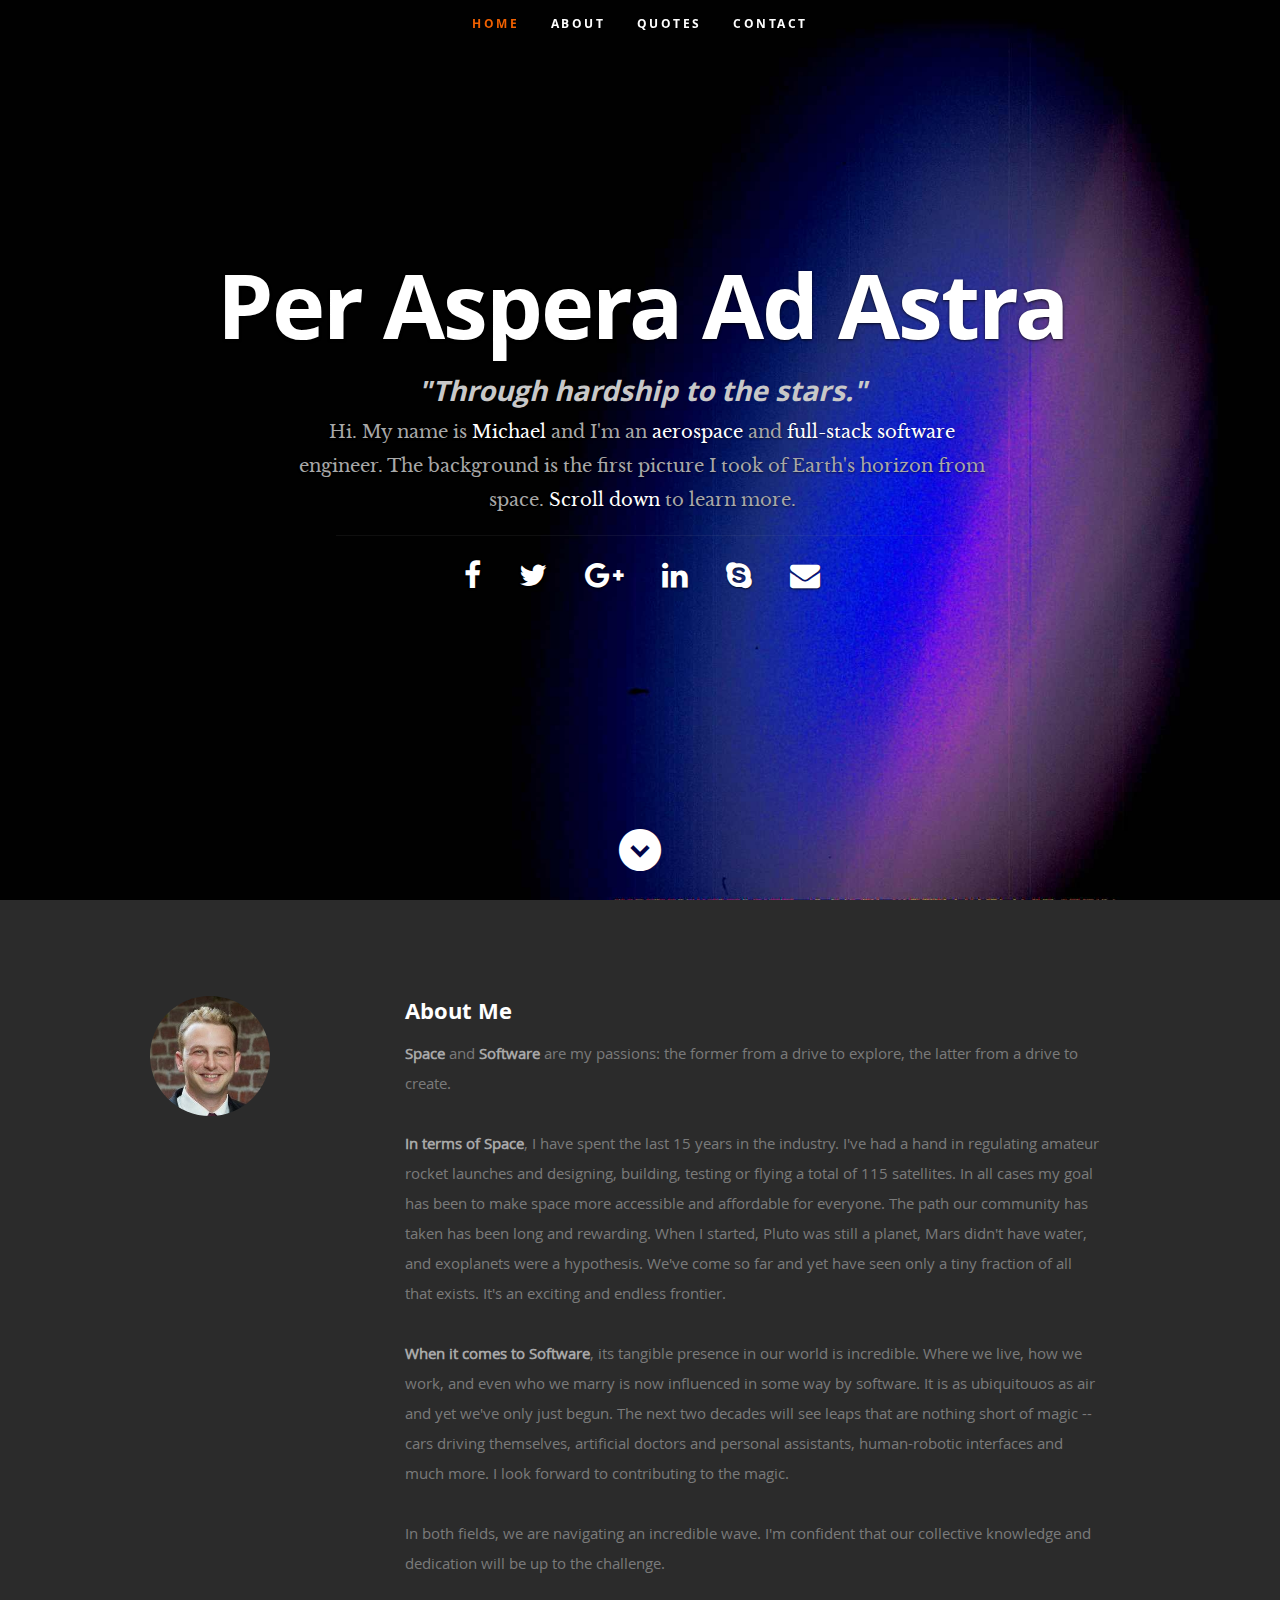
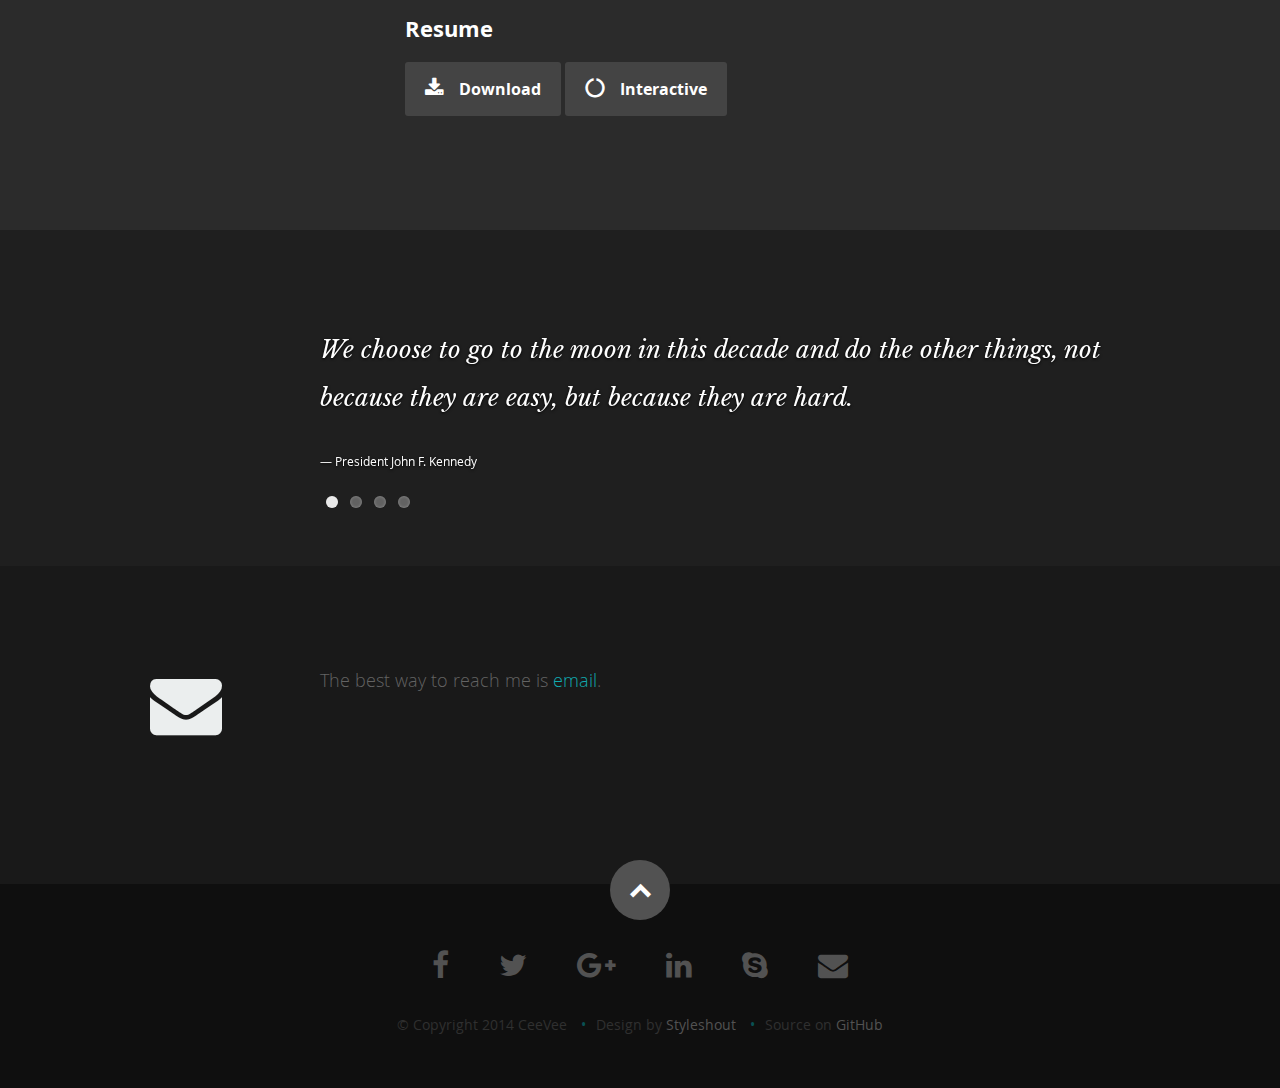
==== static_website/index.html @ 751c8fea "typo" ====
<!DOCTYPE html>
<!--[if lt IE 8 ]><html class="no-js ie ie7" lang="en"> <![endif]-->
<!--[if IE 8 ]><html class="no-js ie ie8" lang="en"> <![endif]-->
<!--[if (gte IE 8)|!(IE)]><!--><html class="no-js" lang="en"> <!--<![endif]-->
<head>

   <!--- Basic Page Needs
   ================================================== -->
   <meta charset="utf-8">
	<title>Michael Ricks-Aherne</title>
	<meta name="description" content="Personal Page">
	<meta name="author" content="Michael Ricks-Aherne">

   <!-- Mobile Specific Metas
   ================================================== -->
	<meta name="viewport" content="width=device-width, initial-scale=1, maximum-scale=1">

	<!-- CSS
    ================================================== -->
   <link rel="stylesheet" href="css/default.css">
	<link rel="stylesheet" href="css/layout.css">
   <link rel="stylesheet" href="css/bars.css">
   <link rel="stylesheet" href="css/media-queries.css">
   <link rel="stylesheet" href="css/magnific-popup.css">
   <link rel="stylesheet" href="//maxcdn.bootstrapcdn.com/font-awesome/4.3.0/css/font-awesome.min.css">

   <!-- Script
   ================================================== -->
	<script src="js/modernizr.js"></script>

   <!-- Favicons
	================================================== -->
	<link rel="shortcut icon" href="favicon.png" >

</head>

<body>

   <!-- Header
   ================================================== -->
   <header id="home">

      <nav id="nav-wrap">

         <a class="mobile-btn" href="#nav-wrap" title="Show navigation">Show navigation</a>
	      <a class="mobile-btn" href="#" title="Hide navigation">Hide navigation</a>

         <ul id="nav" class="nav">
            <li class="current"><a class="smoothscroll" href="#home">Home</a></li>
            <li><a class="smoothscroll" href="#about">about</a></li>
            <li><a class="smoothscroll" href="#quotes">quotes</a></li>
            <li><a class="smoothscroll" href="#contact">contact</a></li>
         </ul> <!-- end #nav -->

      </nav> <!-- end #nav-wrap -->

      <div class="row banner">
         <div class="banner-text">
            <h1 id="titlebanner" class="responsive-headline">Per Aspera Ad Astra</h1>
            <h2>"Through hardship to the stars."</h2><h3>Hi. My name is <span>Michael</span> and I'm an <span>aerospace</span> and <span>full-stack software</span> engineer. The background is the first picture I took of Earth's horizon from space. <a class="smoothscroll" href="#about">Scroll down</a> to learn more.</h3>
            <hr />
            <ul class="social">
               <li><a href="https://www.facebook.com/MichaelAherne"><i class="fa fa-facebook"></i></a></li>
               <li><a href="https://twitter.com/MikeTwo345"><i class="fa fa-twitter"></i></a></li>
               <li><a href="https://plus.google.com/+MichaelRicksAherne"><i class="fa fa-google-plus"></i></a></li>
               <li><a href="https://www.linkedin.com/in/miketwo"><i class="fa fa-linkedin"></i></a></li>
               <li><a href="skype:miketwo345?call"><i class="fa fa-skype"></i></a></li>
               <li><a href="mailto:miketwo@gmail.com"><i class="fa fa-envelope"></i></a></li>
            </ul>
         </div>
      </div>

      <p class="scrolldown">
         <a class="smoothscroll" href="#about"><i class="icon-down-circle"></i></a>
      </p>

   </header> <!-- Header End -->


   <!-- About Section
   ================================================== -->
   <section id="about">

      <div class="row">

         <div class="three columns">

            <img class="profile-pic"  src="images/profilepic.jpg" alt="" />

         </div>

         <div class="nine columns main-col">

            <h2>About Me</h2>

            <p><span>Space</span> and <span>Software</span> are my passions: the former from a drive to explore, the latter from a drive to create. </p>
            <p><span>In terms of Space</span>, I have spent the last 15 years in the industry. I've had a hand in regulating amateur rocket launches and designing, building, testing or flying a total of 115 satellites. In all cases my goal has been to make space more accessible and affordable for everyone. The path our community has taken has been long and rewarding. When I started, Pluto was still a planet, Mars didn't have water, and exoplanets were a hypothesis. We've come so far and yet have seen only a tiny fraction of all that exists. It's an exciting and endless frontier.
            </p>
            <p><span>When it comes to Software</span>, its tangible presence in our world is incredible. Where we live, how we work, and even who we marry is now influenced in some way by software. It is as ubiquitouos as air and yet we've only just begun. The next two decades will see leaps that are nothing short of magic -- cars driving themselves, artificial doctors and personal assistants, human-robotic interfaces and much more. I look forward to contributing to the magic. 
            </p>
            <p>In both fields, we are navigating an incredible wave. I'm confident that our collective knowledge and dedication will be up to the challenge.</p>

            <div class="row">
               <div class="columns download">
               <h2>Resume</h2>
                  <p>
                     <a href="downloads/resume.pdf" class="button"><i class="fa fa-download"></i>Download</a>
                     <a href="/resume" target="_blank" class="button"><i class="fa fa-circle-o-notch fa-spin"></i>Interactive</a>
                  </p>
               </div>
            </div> <!-- end row -->

         </div> <!-- end .main-col -->

      </div>

   </section> <!-- About Section End-->


   <!-- Quotes Section
   ================================================== -->
   <section id="quotes">

      <div class="text-container">

         <div class="row">

            <div class="two columns header-col">

            </div>

            <div class="ten columns flex-container">

               <div class="flexslider">

                  <ul class="slides">

                     <li>
                        <blockquote>
                           <p>We choose to go to the moon in this decade and do the other things,
                           not because they are easy, but because they are hard.
                           </p>
                           <cite>President John F. Kennedy</cite>
                        </blockquote>
                     </li> <!-- slide ends -->

                     <li>
                        <blockquote>
                           <p>We are part of this universe; we are in this universe, but perhaps more important than both of those facts, is that the universe is in us.
                           </p>
                           <cite>Dr. Neil deGrasse Tyson</cite>
                        </blockquote>
                     </li> <!-- slide ends -->

                     <li>
                        <blockquote>
                           <p>Shoot for the Moon. Even if you miss, you'll land among the stars.
                           </p>
                           <cite>Les Brown</cite>
                        </blockquote>
                     </li> <!-- slide ends -->

                     <li>
                        <blockquote>
                           <p>The surface of the Earth is the shore of the cosmic ocean. Recently, we've waded a little way out and the water seems inviting.
                           </p>
                           <cite>Carl Sagan</cite>
                        </blockquote>
                     </li> <!-- slide ends -->


                  </ul>

               </div> <!-- div.flexslider ends -->

            </div> <!-- div.flex-container ends -->

         </div> <!-- row ends -->

       </div>  <!-- text-container ends -->

   </section> <!-- Quotes Section End-->


   <!-- Contact Section
   ================================================== -->
   <section id="contact">

         <div class="row section-head">

            <a href="mailto:miketwo@gmail.com"><div class="two columns header-col">
               <h1><span>Get In Touch.</span></h1>
            </div></a>

            <div class="ten columns">
                  <p class="lead">The best way to reach me is <a href="mailto:miketwo@gmail.com">email</a>.
                  </p>
            </div>

         </div>

   </section> <!-- Contact Section End-->


   <!-- footer
   ================================================== -->
   <footer>

      <div class="row">

         <div class="twelve columns">

            <ul class="social-links">
               <li><a href="https://www.facebook.com/MichaelAherne"><i class="fa fa-facebook"></i></a></li>
               <li><a href="https://twitter.com/MikeTwo345"><i class="fa fa-twitter"></i></a></li>
               <li><a href="https://plus.google.com/+MichaelRicksAherne"><i class="fa fa-google-plus"></i></a></li>
               <li><a href="https://www.linkedin.com/in/miketwo"><i class="fa fa-linkedin"></i></a></li>
               <li><a href="skype:miketwo345?call"><i class="fa fa-skype"></i></a></li>
               <li><a href="mailto:miketwo@gmail.com"><i class="fa fa-envelope"></i></a></li>
            </ul>

            <ul class="copyright">
               <li>&copy; Copyright 2014 CeeVee</li>
               <li>Design by <a title="Styleshout" href="http://www.styleshout.com/">Styleshout</a></li>
               <li>Source on <a title="GitHub" href="https://github.com/miketwo/website">GitHub</a></li>
            </ul>

         </div>

         <div id="go-top"><a class="smoothscroll" title="Back to Top" href="#home"><i class="icon-up-open"></i></a></div>

      </div>

   </footer> <!-- Footer End-->

   <!-- Java Script
   ================================================== -->
   <script src="https://ajax.googleapis.com/ajax/libs/jquery/1.10.2/jquery.min.js"></script>
   <script>window.jQuery || document.write('<script src="js/jquery-1.10.2.min.js"><\/script>')</script>
   <script type="text/javascript" src="js/jquery-migrate-1.2.1.min.js"></script>

   <script src="js/jquery.flexslider.js"></script>
   <script src="js/waypoints.js"></script>
   <script src="js/jquery.fittext.js"></script>
   <script src="js/magnific-popup.js"></script>
   <script src="js/init.js"></script>

</body>

</html>
---- static_website/css/default.css ----
/*
=====================================================================
*   Ceevee v1.0 Default Stylesheet
*   url: styleshout.com
*   03-17-2014
=====================================================================

TOC:
a. Webfonts and Icon fonts
b. Reset
c. Default Styles
   1. Basic
   2. Typography
   3. Links
   4. Images
   5. Buttons
   6. Forms
d. Grid
e. Others
   1. Clearing
   2. Misc

=====================================================================  */

/* ------------------------------------------------------------------ */
/* a. Webfonts and Icon fonts
 ------------------------------------------------------------------ */

@import url("fonts.css");
@import url("fontello/css/fontello.css");
@import url("font-awesome/css/font-awesome.min.css");

/* ------------------------------------------------------------------
/* b. Reset
      Adapted from:
      Normalize.css - https://github.com/necolas/normalize.css/
      HTML5 Doctor Reset - html5doctor.com/html-5-reset-stylesheet/
/* ------------------------------------------------------------------ */

html, body, div, span, object, iframe,
h1, h2, h3, h4, h5, h6, p, blockquote, pre,
abbr, address, cite, code,
del, dfn, em, img, ins, kbd, q, samp,
small, strong, sub, sup, var,
b, i,
dl, dt, dd, ol, ul, li,
fieldset, form, label, legend,
table, caption, tbody, tfoot, thead, tr, th, td,
article, aside, canvas, details, figcaption, figure,
footer, header, hgroup, menu, nav, section, summary,
time, mark, audio, video {
   margin: 0;
   padding: 0;
   border: 0;
   outline: 0;
   font-size: 100%;
   vertical-align: baseline;
   background: transparent;
}

article,aside,details,figcaption,figure,
footer,header,hgroup,menu,nav,section {
   display: block;
}

audio,
canvas,
video {
   display: inline-block;
}

audio:not([controls]) {
   display: none;
   height: 0;
}

[hidden] { display: none; }

code, kbd, pre, samp {
   font-family: monospace, serif;
   font-size: 1em;
}

pre {
   white-space: pre;
   white-space: pre-wrap;
   word-wrap: break-word;
}

blockquote, q { quotes: &#8220 &#8220; }

blockquote:before, blockquote:after,
q:before, q:after {
   content: '';
   content: none;
}

ins {
   background-color: #ff9;
   color: #000;
   text-decoration: none;
}

mark {
   background-color: #A7F4F6;
   color: #555;
}

del { text-decoration: line-through; }

abbr[title], dfn[title] {
   border-bottom: 1px dotted;
   cursor: help;
}

table {
   border-collapse: collapse;
   border-spacing: 0;
}


/* ------------------------------------------------------------------ */
/* c. Default and Basic Styles
      Adapted from:
      Skeleton CSS Framework - http://www.getskeleton.com/
      Typeplate Typographic Starter Kit - http://typeplate.com/
/* ------------------------------------------------------------------ */

/*  1. Basic  ------------------------------------------------------- */

*,
*:before,
*:after {
   -moz-box-sizing: border-box;
   -webkit-box-sizing: border-box;
   box-sizing: border-box;
}

html {
   font-size: 62.5%;
   -webkit-font-smoothing: antialiased;
}

body {
   background: #fff;
   font-family: 'opensans-regular', sans-serif;
   font-weight: normal;
   font-size: 15px;
   line-height: 30px;
	color: #838C95;

   -webkit-font-smoothing: antialiased; /* Fix for webkit rendering */
	-webkit-text-size-adjust: 100%;
}

/*  2. Typography
       Vertical rhythm with leading derived from 6
--------------------------------------------------------------------- */

h1, h2, h3, h4, h5, h6 {
   color: #313131;
	font-family: 'opensans-bold', sans-serif;
   font-weight: normal;
}
h1 a, h2 a, h3 a, h4 a, h5 a, h6 a { font-weight: inherit; }
h1 { font-size: 38px; line-height: 42px; margin-bottom: 12px; letter-spacing: -1px; }
h2 { font-size: 28px; line-height: 36px; margin-bottom: 6px; }
h3 { font-size: 22px; line-height: 30px; margin-bottom: 12px; }
h4 { font-size: 20px; line-height: 30px; margin-bottom: 6px; }
h5 { font-size: 18px; line-height: 30px; }
h6 { font-size: 14px; line-height: 30px; }
.subheader { }

p { margin: 0 0 30px 0; }
p img { margin: 0; }
p.lead {
   font: 19px/36px 'opensans-light', sans-serif;
   margin-bottom: 18px;
}

/* for 'em' and 'strong' tags, font-size and line-height should be same with
the body tag due to rendering problems in some browsers */
em { font: 15px/30px 'opensans-italic', sans-serif; }
strong, b { font: 15px/30px 'opensans-bold', sans-serif; }
small { font-size: 11px; line-height: inherit; }

/*	Blockquotes */
blockquote {
   margin: 30px 0px;
   padding-left: 40px;
   position: relative;
}
blockquote:before {
   content: "\201C";
   opacity: 0.45;
   font-size: 80px;
   line-height: 0px;
   margin: 0;
   font-family: arial, sans-serif;

   position: absolute;
   top:  30px;
	left: 0;
}
blockquote p {
   font-family: 'librebaskerville-italic', serif;
   padding: 0;
   font-size: 18px;
   line-height: 36px;
}
blockquote cite {
   display: block;
   font-size: 12px;
   font-style: normal;
   line-height: 18px;
}
blockquote cite:before { content: "\2014 \0020"; }
blockquote cite a,
blockquote cite a:visited { color: #8B9798; border: none }

/* ---------------------------------------------------------------------
/*  Pull Quotes Markup
/*
    <aside class="pull-quote">
		<blockquote>
			<p></p>
		</blockquote>
	 </aside>
/*
/* --------------------------------------------------------------------- */
.pull-quote {
   position: relative;
	padding: 18px 30px 18px 0px;
}
.pull-quote:before,
.pull-quote:after {
	height: 1em;
	opacity: 0.45;
	position: absolute;
	font-size: 80px;
   font-family: Arial, Sans-Serif;
}
.pull-quote:before {
	content: "\201C";
	top:  33px;
	left: 0;
}
.pull-quote:after {
	content: '\201D';
	bottom: -33px;
	right: 0;
}
.pull-quote blockquote {
   margin: 0;
}
.pull-quote blockquote:before {
   content: none;
}

/* Abbreviations */
abbr {
   font-family: 'opensans-bold', sans-serif;
	font-variant: small-caps;
	text-transform: lowercase;
   letter-spacing: .5px;
	color: gray;
}
abbr:hover { cursor: help; }

/* drop cap */
.drop-cap:first-letter {
	float: left;
	margin: 0;
	padding: 14px 6px 0 0;
	font-size: 84px;
	font-family: /* Copperplate */ 'opensans-bold', sans-serif;
   line-height: 60px;
	text-indent: 0;
	background: transparent;
	color: inherit;
}

hr { border: solid #E3E3E3; border-width: 1px 0 0; clear: both; margin: 11px 0 30px; height: 0; }


/*  3. Links  ------------------------------------------------------- */

a, a:visited {
   text-decoration: none;
   outline: 0;
   color: #11ABB0;

   -webkit-transition: color .3s ease-in-out;
   -moz-transition: color .3s ease-in-out;
   -o-transition: color .3s ease-in-out;
   transition: color .3s ease-in-out;
}
a:hover, a:focus { color: #313131; }
p a, p a:visited { line-height: inherit; }


/*  4. List  --------------------------------------------------------- */

ul, ol { margin-bottom: 24px; margin-top: 12px; }
ul { list-style: none outside; }
ol { list-style: decimal; }
ol, ul.square, ul.circle, ul.disc { margin-left: 30px; }
ul.square { list-style: square outside; }
ul.circle { list-style: circle outside; }
ul.disc { list-style: disc outside; }
ul ul, ul ol,
ol ol, ol ul { margin: 6px 0 6px 30px; }
ul ul li, ul ol li,
ol ol li, ol ul li { margin-bottom: 6px; }
li { line-height: 18px; margin-bottom: 12px; }
ul.large li { }
li p { }

/* ---------------------------------------------------------------------
/*  Stats Tab Markup

    <ul class="stats-tabs">
		<li><a href="#">[value]<b>[name]</b></a></li>
	 </ul>

    Extend this object into your markup.
/*
/* --------------------------------------------------------------------- */
.stats-tabs {
   padding: 0;
   margin: 24px 0;
}
.stats-tabs li {
	display: inline-block;
	margin: 0 10px 18px 0;
	padding: 0 10px 0 0;
	border-right: 1px solid #ccc;
}
.stats-tabs li:last-child {
	margin: 0;
	padding: 0;
	border: none;
}
.stats-tabs li a {
	display: inline-block;
	font-size: 22px;
	font-family: 'opensans-bold', sans-serif;
   border: none;
   color: #313131;
}
.stats-tabs li a:hover {
   color:#11ABB0;
}
.stats-tabs li a b {
	display: block;
	margin: 6px 0 0 0;
	font-size: 13px;
	font-family: 'opensans-regular', sans-serif;
   color: #8B9798;
}

/* definition list */
dl { margin: 12px 0; }
dt { margin: 0; color:#11ABB0; }
dd { margin: 0 0 0 20px; }

/* Lining Definition Style Markup */
.lining dt,
.lining dd {
	display: inline;
	margin: 0;
}
.lining dt + dt:before,
.lining dd + dt:before {
	content: "\A";
	white-space: pre;
}
.lining dd + dd:before {
	content: ", ";
}
.lining dd:before {
	content: ": ";
	margin-left: -0.2em;
}

/* Dictionary Definition Style Markup */
.dictionary-style dt {
	display: inline;
	counter-reset: definitions;
}
.dictionary-style dt + dt:before {
	content: ", ";
	margin-left: -0.2em;
}
.dictionary-style dd {
	display: block;
	counter-increment: definitions;
}
.dictionary-style dd:before {
	content: counter(definitions, decimal) ". ";
}

/* Pagination */
.pagination {
   margin: 36px auto;
   text-align: center;
}
.pagination ul li {
   display: inline-block;
   margin: 0;
   padding: 0;
}
.pagination .page-numbers {
   font: 15px/18px 'opensans-bold', sans-serif;
   display: inline-block;
   padding: 6px 10px;
   margin-right: 3px;
   margin-bottom: 6px;
	color: #6E757C;
	background-color: #E6E8EB;

	-webkit-transition: all 200ms ease-in-out;
	-moz-transition: all 200ms ease-in-out;
	-o-transition: all 200ms ease-in-out;
	-ms-transition: all 200ms ease-in-out;
	transition: all 200ms ease-in-out;

   -moz-border-radius: 3px;
   -webkit-border-radius: 3px;
   -khtml-border-radius: 3px;
	border-radius: 3px;
}
.pagination .page-numbers:hover {
   background: #838A91;
   color: #fff;
}
.pagination .current,
.pagination .current:hover {
   background-color: #11ABB0;
   color: #fff;
}
.pagination .inactive,
.pagination .inactive:hover {
   background-color: #E6E8EB;
	color: #A9ADB2;
}
.pagination .prev, .pagination .next {}

/*  5. Images  --------------------------------------------------------- */

img {
   max-width: 100%;
   height: auto;
}
img.pull-right { margin: 12px 0px 0px 18px; }
img.pull-left { margin: 12px 18px 0px 0px; }

/*  6. Buttons  --------------------------------------------------------- */

.button,
.button:visited,
button,
input[type="submit"],
input[type="reset"],
input[type="button"] {
   font: 16px/30px 'opensans-bold', sans-serif;
   background: #11ABB0;
   display: inline-block;
	text-decoration: none;
   letter-spacing: 0;
   color: #fff;
	padding: 12px 20px;
	margin-bottom: 18px;
   border: none;
   cursor: pointer;
   height: auto;

   -webkit-transition: all .2s ease-in-out;
	-moz-transition: all .2s ease-in-out;
	-o-transition: all .2s ease-in-out;
	-ms-transition: all .2s ease-in-out;
	transition: all .2s ease-in-out;

   -moz-border-radius: 3px;
   -webkit-border-radius: 3px;
   -khtml-border-radius: 3px;
   border-radius: 3px;
}

.button:hover,
button:hover,
input[type="submit"]:hover,
input[type="reset"]:hover,
input[type="button"]:hover {
   background: #3d4145;
   color: #fff;
}

.button:active,
button:active,
input[type="submit"]:active,
input[type="reset"]:active,
input[type="button"]:active {
   background: #3d4145;
   color: #fff;
}

.button.full-width,
button.full-width,
input[type="submit"].full-width,
input[type="reset"].full-width,
input[type="button"].full-width {
	width: 100%;
	padding-left: 0 !important;
	padding-right: 0 !important;
	text-align: center;
}

/* Fix for odd Mozilla border & padding issues */
button::-moz-focus-inner,
input::-moz-focus-inner {
    border: 0;
    padding: 0;
}


/*  7. Forms  --------------------------------------------------------- */

form { margin-bottom: 24px; }
fieldset { margin-bottom: 24px; }

input[type="text"],
input[type="password"],
input[type="email"],
textarea,
select {
   display: block;
   padding: 18px 15px;
   margin: 0 0 24px 0;
   border: 0;
   outline: none;
   vertical-align: middle;
   min-width: 225px;
	max-width: 100%;
   font-size: 15px;
   line-height: 24px;
	color: #647373;
	background: #D3D9D9;

}

/* select { padding: 0;
   width: 220px;
   } */

input[type="text"]:focus,
input[type="password"]:focus,
input[type="email"]:focus,
textarea:focus {
   color: #B3B7BC;
	background-color: #3d4145;
}

textarea { min-height: 220px; }

label,
legend {
   font: 16px/24px 'opensans-bold', sans-serif;
	margin: 12px 0;
   color: #3d4145;
   display: block;
}
label span,
legend span {
	color: #8B9798;
   font: 14px/24px 'opensans-regular', sans-serif;
}

input[type="checkbox"],
input[type="radio"] {
    font-size: 15px;
    color: #737373;
}

input[type="checkbox"] { display: inline; }

/* ------------------------------------------------------------------ */
/* d. Grid
---------------------------------------------------------------------
   gutter = 40px.
/* ------------------------------------------------------------------ */

/* default
--------------------------------------------------------------- */
.row {
   width: 96%;
   max-width: 1020px;
   margin: 0 auto;
}
/* fixed width for IE8 */
.ie .row { width: 1000px ; }

.narrow .row { max-width: 980px; }

.row .row { width: auto; max-width: none; margin: 0 -20px; }

/* row clearing */
.row:before,
.row:after {
    content: " ";
    display: table;
}
.row:after {
    clear: both;
}

.column, .columns {
   position: relative;
   padding: 0 20px;
   min-height: 1px;
   float: left;
}
.column.centered, .columns.centered  {
    float: none;
    margin: 0 auto;
}

/* removed gutters */
.row.collapsed > .column,
.row.collapsed > .columns,
.column.collapsed, .columns.collapsed  { padding: 0; }

[class*="column"] + [class*="column"]:last-child { float: right; }
[class*="column"] + [class*="column"].end { float: right; }

/* column widths */
.row .one         { width: 8.33333%; }
.row .two         { width: 16.66667%; }
.row .three       { width: 25%; }
.row .four        { width: 33.33333%; }
.row .five        { width: 41.66667%; }
.row .six         { width: 50%; }
.row .seven       { width: 58.33333%; }
.row .eight       { width: 66.66667%; }
.row .nine        { width: 75%; }
.row .ten         { width: 83.33333%; }
.row .eleven      { width: 91.66667%; }
.row .twelve      { width: 100%; }

/* Offsets */
.row .offset-1    { margin-left: 8.33333%; }
.row .offset-2    { margin-left: 16.66667%; }
.row .offset-3    { margin-left: 25%; }
.row .offset-4    { margin-left: 33.33333%; }
.row .offset-5    { margin-left: 41.66667%; }
.row .offset-6    { margin-left: 50%; }
.row .offset-7    { margin-left: 58.33333%; }
.row .offset-8    { margin-left: 66.66667%; }
.row .offset-9    { margin-left: 75%; }
.row .offset-10   { margin-left: 83.33333%; }
.row .offset-11   { margin-left: 91.66667%; }

/* Push/Pull */
.row .push-1      { left: 8.33333%; }
.row .pull-1      { right: 8.33333%; }
.row .push-2      { left: 16.66667%; 	}
.row .pull-2      { right: 16.66667%; }
.row .push-3      { left: 25%; }
.row .pull-3      { right: 25%;	}
.row .push-4      { left: 33.33333%; }
.row .pull-4      { right: 33.33333%; }
.row .push-5      { left: 41.66667%; }
.row .pull-5      { right: 41.66667%; }
.row .push-6      { left: 50%; }
.row .pull-6      { right: 50%; }
.row .push-7      { left: 58.33333%; }
.row .pull-7      { right: 58.33333%; }
.row .push-8      { left: 66.66667%; 	}
.row .pull-8      { right: 66.66667%; }
.row .push-9      { left: 75%; }
.row .pull-9      { right: 75%; }
.row .push-10     { left: 83.33333%; }
.row .pull-10     { right: 83.33333%; }
.row .push-11     { left: 91.66667%; }
.row .pull-11     { right: 91.66667%; }

/* block grids
--------------------------------------------------------------------- */
.bgrid-sixths [class*="column"]   { width: 16.66667%; }
.bgrid-quarters [class*="column"] { width: 25%; }
.bgrid-thirds [class*="column"]   { width: 33.33333%; }
.bgrid-halves [class*="column"]   { width: 50%; }

[class*="bgrid"] [class*="column"] + [class*="column"]:last-child { float: left; }

/* Left clearing for block grid columns - columns that changes width in
different screen sizes. Allows columns with different heights to align
properly.
--------------------------------------------------------------------- */
.first { clear: left; }   /* first column in default screen */
.s-first { clear: none; } /* first column in smaller screens */

/* smaller screens
--------------------------------------------------------------- */
@media only screen and (max-width: 900px) {

   /* block grids on small screens */
   .s-bgrid-sixths [class*="column"]   { width: 16.66667%; }
   .s-bgrid-quarters [class*="column"] { width: 25%; }
   .s-bgrid-thirds [class*="column"]   { width: 33.33333%; }
   .s-bgrid-halves [class*="column"]   { width: 50%; }

   /* block grids left clearing */
   .first { clear: none; }
   .s-first { clear: left; }

}

/* mobile wide/smaller tablets
--------------------------------------------------------------- */
@media only screen and (max-width: 767px) {

   .row {
	   width: 460px;
	   margin: 0 auto;
      padding: 0;
	}
   .column, .columns {
	   width: auto !important;
	   float: none;
	   margin-left: 0;
	   margin-right: 0;
      padding: 0 30px;
   }
   .row .row { width: auto; max-width: none; margin: 0 -30px; }

   [class*="column"] + [class*="column"]:last-child { float: none; }
   [class*="bgrid"] [class*="column"] + [class*="column"]:last-child { float: none; }

   /* Offsets */
   .row .offset-1    { margin-left: 0%; }
   .row .offset-2    { margin-left: 0%; }
   .row .offset-3    { margin-left: 0%; }
   .row .offset-4    { margin-left: 0%; }
   .row .offset-5    { margin-left: 0%; }
   .row .offset-6    { margin-left: 0%; }
   .row .offset-7    { margin-left: 0%; }
   .row .offset-8    { margin-left: 0%; }
   .row .offset-9    { margin-left: 0%; }
   .row .offset-10   { margin-left: 0%; }
   .row .offset-11   { margin-left: 0%; }
}

/* mobile narrow
--------------------------------------------------------------- */
@media only screen and (max-width: 460px) {

   .row { width: auto; }

}

/* larger screens
--------------------------------------------------------------- */
@media screen and (min-width: 1200px) {

   .wide .row { max-width: 1180px; }

}

/* ------------------------------------------------------------------ */
/* e. Others
/* ------------------------------------------------------------------ */

/*  1. Clearing
    (http://nicolasgallagher.com/micro-clearfix-hack/
--------------------------------------------------------------------- */

.cf:before,
.cf:after {
    content: " ";
    display: table;
}
.cf:after {
    clear: both;
}

/*  2. Misc -------------------------------------------------------- */

.remove-bottom { margin-bottom: 0 !important; }
.half-bottom { margin-bottom: 12px !important; }
.add-bottom { margin-bottom: 24px !important; }
.no-border { border: none; }

.text-center  { text-align: center !important; }
.text-left    { text-align: left !important; }
.text-right   { text-align: right !important; }
.pull-left    { float: left !important; }
.pull-right   { float: right !important; }
.align-center {
	margin-left: auto !important;
	margin-right: auto !important;
	text-align: center !important;
}
---- static_website/css/layout.css ----
/*
=====================================================================
*   Ceevee v1.0 Layout Stylesheet
*   url: styleshout.com
*   03-18-2014
=====================================================================

   TOC:
   a. General Styles
   b. Header Styles
   c. About Section
   d. Resume Section
   g. Quotes Section
   h. Contact Section
   i. Footer

===================================================================== */

/* ------------------------------------------------------------------ */
/* a. General Styles
/* ------------------------------------------------------------------ */

body { background: #0f0f0f; }

/* ------------------------------------------------------------------ */
/* b. Header Styles
/* ------------------------------------------------------------------ */

header {
   position: relative;
   height: 800px;
   min-height: 500px;
   width: 100%;
   background: #161415 url(../images/merlin.jpg) no-repeat top right;
   background-size: cover !important;
	-webkit-background-size: cover !important;
   text-align: center;
   overflow: hidden;
}

/* vertically center banner section */
header:before {
   content: '';
   display: inline-block;
   vertical-align: middle;
   height: 100%;
}
header .banner {
   display: inline-block;
   vertical-align: middle;
   margin: 0 auto;
   width: 85%;
   padding-bottom: 30px;s
   text-align: center;
}

header .banner-text { width: 100%; }
header .banner-text h1 {
   font: 90px/1.1em 'opensans-bold', sans-serif;
   color: #fff;
   letter-spacing: -2px;
   margin: 0 auto 18px auto;
   text-shadow: 0px 1px 3px rgba(0, 0, 0, .8);
}
header .banner-text h3 {
   font: 18px/1.9em 'librebaskerville-regular', serif;
   color: #A8A8A8;
   margin: 0 auto;
   width: 70%;
   text-shadow: 0px 1px 2px rgba(0, 0, 0, .5);
}
header .banner-text h3 span,
header .banner-text h3 a {
   color: #fff;
}
header .banner-text hr {
   width: 60%;
   margin: 18px auto 24px auto;
   border-color: #2F2D2E;
   border-color: rgba(150, 150, 150, .1);
}

/* header social links */
header .social {
   margin: 24px 0;
   padding: 0;
   font-size: 30px;
   text-shadow: 0px 1px 2px rgba(0, 0, 0, .8);
}
header .social li {
   display: inline-block;
   margin: 0 15px;
   padding: 0;
}
header .social li a { color: #fff; }
header .social li a:hover { color: #11ABB0; }

/* scrolldown link */
header .scrolldown a {
   position: absolute;
   bottom: 30px;
   left: 50%;
   margin-left: -29px;
   color: #fff;
   display: block;
   height: 42px;
   width: 42px;
   font-size: 42px;
   line-height: 42px;
   color: #fff;
   border-radius: 100%;

   -webkit-transition: all .3s ease-in-out;
   -moz-transition: all .3s ease-in-out;
   -o-transition: all .3s ease-in-out;
   transition: all .3s ease-in-out;
}
header .scrolldown a:hover { color: #11ABB0; }

header h2 {
  color: #C8C8C8;
  font-style: italic;
}

/* primary navigation
--------------------------------------------------------------------- */
#nav-wrap ul, #nav-wrap li, #nav-wrap a {
	 margin: 0;
	 padding: 0;
	 border: none;
	 outline: none;
}

/* nav-wrap */
#nav-wrap {
   font: 12px 'opensans-bold', sans-serif;
   width: 100%;
   text-transform: uppercase;
   letter-spacing: 2.5px;
   margin: 0 auto;
   z-index: 100;
   position: fixed;
   left: 0;
   top: 0;
}
.opaque { background-color: #333; }

/* hide toggle button */
#nav-wrap > a.mobile-btn { display: none; }

ul#nav {
   min-height: 48px;
   width: auto;

   /* center align the menu */
   text-align: center;
}
ul#nav li {
   position: relative;
   list-style: none;
   height: 48px;
   display: inline-block;
}

/* Links */
ul#nav li a {

/* 8px padding top + 8px padding bottom + 32px line-height = 48px */

   display: inline-block;
   padding: 8px 13px;
   line-height: 32px;
	text-decoration: none;
   text-align: left;
   color: #fff;

	-webkit-transition: color .2s ease-in-out;
	-moz-transition: color .2s ease-in-out;
	-o-transition: color .2s ease-in-out;
	-ms-transition: color .2s ease-in-out;
	transition: color .2s ease-in-out;
}

ul#nav li a:active { background-color: transparent !important; }
ul#nav li.current a { color: #F06000; }


/* ------------------------------------------------------------------ */
/* c. About Section
/* ------------------------------------------------------------------ */

#about {
   background: #2B2B2B;
   padding-top: 96px;
   padding-bottom: 66px;
   overflow: hidden;
}

#about a, #about a:visited  { color: #fff; }
#about a:hover, #about a:focus { color: #11ABB0; }

#about h2 {
   font: 22px/30px 'opensans-bold', sans-serif;
   color: #fff;
   margin-bottom: 12px;
}
#about p {
   line-height: 30px;
   color: #7A7A7A;
}
#about span {
  font-weight: bold;
  color: #A8A8A8;
}

#about .profile-pic {
   position: relative;
   width: 120px;
   height: 120px;
   border-radius: 100%;
}
#about .contact-details { width: 41.66667%; }
#about .download {
   width: 90.0%;
   padding-top: 6px;
}
#about .main-col { padding-right: 5%; }
#about .download .button {
   margin-top: 6px;
   background: #444;
}
#about .download .button:hover {
   background: #fff;
   color: #2B2B2B;
}
#about .download .button i {
   margin-right: 15px;
   font-size: 20px;
}


/* ------------------------------------------------------------------ */
/* d. Resume Section
/* ------------------------------------------------------------------ */

.resume {
   background: #fff;
   padding-top: 90px;
   padding-bottom: 72px;
   overflow: hidden;
}

.resume a, .resume a:visited  { color: #11ABB0; }
.resume a:hover, .resume a:focus { color: #313131; }

.resume h1 {
   font: 18px/24px 'opensans-bold', sans-serif;
   text-transform: uppercase;
   letter-spacing: 1px;
}
.resume h1 span {
   border-bottom: 3px solid #11ABB0;
   padding-bottom: 6px;
}
.resume h3 {
   font: 25px/30px 'opensans-bold', sans-serif;
}

.resume .header-col { padding-top: 9px; }
.resume .main-col { padding-right: 10%; }

#education, #experience, #skills {
   margin-bottom: 0px;
   padding-bottom: 0px;
   /*border-bottom: 1px solid #E8E8E8;*/
}

#skills span {
  font-weight: bold;
}

.resume .info {
   font: 16px/24px 'librebaskerville-italic', serif;
   color: #6E7881;
   margin-bottom: 18px;
   margin-top: 9px;
}
.resume .info span {
   margin-right: 5px;
   margin-left: 5px;
}
.resume .date {
   font: 15px/24px 'opensans-regular', sans-serif;
   margin-top: 6px;
}

/*----------------------------------------------*/
/*	Skill Bars
/*----------------------------------------------*/

.bars {
	width: 95%;
	float: left;
	padding: 0;
	text-align: left;
}
.bars .skills {
  	margin-top: 36px;
   list-style: none;
}
.bars li {
   position: relative;
  	margin-bottom: 40px;
  	background: #ccc;
  	height: 22px;
  	border-radius: 3px;
    width: 95%;
}
.bars li em {
	font: 15px 'opensans-bold', sans-serif;
   color: #313131;
	text-transform: uppercase;
   letter-spacing: 2px;
	font-weight: normal;
   position: relative;
	top: -22px;
}
.bar-expand {
   position: absolute;
   left: 0;
   top: 0;

   margin: 0;
   padding-right: 24px;
  	background: #313131;
   display: inline-block;
  	height: 22px;
   line-height: 22px;
   border-radius: 3px 0 0 3px;
}

/* Animations require 3 entires. One for the class, and 1 each for the
keyframes in mozilla and chrome. The class controls the final width of the
bar, and should match the second keyframe.*/

.python {
  	width: 100%;
  	-moz-animation: python 5s ease;
  	-webkit-animation: python 5s ease;
}
.django {
  	width: 70%;
  	-moz-animation: django 5s ease;
  	-webkit-animation: django 5s ease;
}
.cplusplus {
  	width: 80%;
  	-moz-animation: cplusplus 5s ease;
  	-webkit-animation: cplusplus 5s ease;
}
.backbone {
  	width: 50%;
  	-moz-animation: backbone 5s ease;
  	-webkit-animation: backbone 5s ease;
}
.html5 {
  	width: 80%;
  	-moz-animation: html5 5s ease;
  	-webkit-animation: html5 5s ease;
}
.jquery {
  	width: 60%;
  	-moz-animation: jquery 5s ease;
  	-webkit-animation: jquery 5s ease;
}

@-moz-keyframes python {
  0%   { width: 0px;  }
  100% { width: 100%;  }
}
@-moz-keyframes django {
  0%   { width: 0px;  }
  100% { width: 55%;  }
}
@-moz-keyframes cplusplus {
  0%   { width: 0px;  }
  100% { width: 50%;  }
}
@-moz-keyframes backbone {
  0%   { width: 0px;  }
  100% { width: 90%;  }
}
@-moz-keyframes html5 {
  0%   { width: 0px;  }
  100% { width: 80%;  }
}
@-moz-keyframes jquery {
  0%   { width: 0px;  }
  100% { width: 50%;  }
}

@-webkit-keyframes python {
  0%   { width: 0px;  }
  100% { width: 100%;  }
}
@-webkit-keyframes django {
  0%   { width: 0px;  }
  100% { width: 55%;  }
}
@-webkit-keyframes cplusplus {
  0%   { width: 0px;  }
  100% { width: 50%;  }
}
@-webkit-keyframes backbone {
  0%   { width: 0px;  }
  100% { width: 90%;  }
}
@-webkit-keyframes html5 {
  0%   { width: 0px;  }
  100% { width: 80%;  }
}
@-webkit-keyframes jquery {
  0%   { width: 0px;  }
  100% { width: 50%;  }
}


/* fadein/fadeout effect for modal popup
/* ------------------------------------------------------------------ */

/* content at start */
.mfp-fade.mfp-wrap .mfp-content .popup-modal {
   opacity: 0;
   -webkit-transition: all 200ms ease-in-out;
	-moz-transition: all 200ms ease-in-out;
	-o-transition: all 200ms ease-in-out;
	-ms-transition: all 200ms ease-in-out;
   transition: all 200ms ease-in-out;
}
/* content fadein */
.mfp-fade.mfp-wrap.mfp-ready .mfp-content .popup-modal {
   opacity: 1;
}
/* content fadeout */
.mfp-fade.mfp-wrap.mfp-removing .mfp-content .popup-modal {
   opacity: 0;
}

/* ------------------------------------------------------------------ */
/* f. Call To Action Section
/* ------------------------------------------------------------------ */

#call-to-action {
   background: #212121;
   padding-top: 66px;
   padding-bottom: 48px;
}
#call-to-action h1 {
   font: 18px/24px 'opensans-bold', sans-serif;
   text-transform: uppercase;
   letter-spacing: 3px;
   color: #fff;
}
#call-to-action h1 span { display: none; }
#call-to-action .header-col h1:before {
   font-family: 'FontAwesome';
   content: "\f0ac";
	padding-right: 10px;
	font-size: 72px;
   line-height: 72px;
   text-align: left;
   float: left;
   color: #fff;
}
#call-to-action .action {
   margin-top: 12px;
}
#call-to-action h2 {
   font: 28px/36px 'opensans-bold', sans-serif;
   color: #EBEEEE;
   margin-bottom: 6px;
}
#call-to-action h2 a {
   color: inherit;
}
#call-to-action p {
   color: #636363;
   font-size: 17px;
}
/*#
call-to-action .button {
	color:#fff;
   background: #0D0D0D;
}
*/
#call-to-action .button:hover,
#call-to-action .button:active {
   background: #FFFFFF;
   color: #0D0D0D;
}
#call-to-action p span {
	font-family: 'opensans-semibold', sans-serif;
	color: #D8D8D8;
}

/* ------------------------------------------------------------------
/* g. Quotes
/* ------------------------------------------------------------------ */

#quotes {
   background: #1F1F1F url(../images/starry_background.jpg) no-repeat center center;
   background-size: cover !important;
	-webkit-background-size: cover !important;
   background-attachment: fixed;

   position: relative;
   min-height: 200px;
   width: 100%;
   overflow: hidden;
}
#quotes .text-container {
   padding-top: 96px;
   padding-bottom: 66px;
}
#quotes h1 {
   font: 18px/24px 'opensans-bold', sans-serif;
   text-transform: uppercase;
   letter-spacing: 3px;
   color: #fff;
}
#quotes h1 span { display: none; }
#quotes .header-col { padding-top: 9px; }
#quotes .header-col h1:before {
   font-family: 'FontAwesome';
   content: "\f10d";
	padding-right: 10px;
	font-size: 72px;
   line-height: 72px;
   text-align: left;
   float: left;
   color: #fff;
}

/*	Blockquotes */
#quotes blockquote {
   margin: 0 0px 30px 0px;
   padding-left: 0;
   position: relative;
   text-shadow: 0px 1px 3px rgba(0, 0, 0, 1);
}
#quotes blockquote:before { content: none; }
#quotes blockquote p {
   font-family: 'librebaskerville-italic', serif;
   padding: 0;
   font-size: 24px;
   line-height: 48px;
   color: #fff
}
#quotes blockquote cite {
   display: block;
   font-size: 12px;
   font-style: normal;
   line-height: 18px;
   color: #fff;
}
#quotes blockquote cite:before { content: "\2014 \0020"; }
#quotes blockquote cite a,
#quotes blockquote cite a:visited { color: #8B9798; border: none }

/* Flex Slider
/* ------------------------------------------------------------------ */

/* Reset */
.flexslider a:active,
.flexslider a:focus  { outline: none; }
.slides,
.flex-control-nav,
.flex-direction-nav { margin: 0; padding: 0; list-style: none; }
.slides li { margin: 0; padding: 0;}

/* Necessary Styles */
.flexslider {
   position: relative;
   zoom: 1;
   margin: 0;
   padding: 0;
}
.flexslider .slides { zoom: 1; }
.flexslider .slides > li { position: relative; }

/* Hide the slides before the JS is loaded. Avoids image jumping */
.flexslider .slides > li { display: none; -webkit-backface-visibility: hidden; }
/* Suggested container for slide animation setups. Can replace this with your own */
.flex-container { zoom: 1; position: relative; }

/* Clearfix for .slides */
.slides:before,
.slides:after {
   content: " ";
   display: table;
}
.slides:after {
   clear: both;
}

/* No JavaScript Fallback */
/* If you are not using another script, such as Modernizr, make sure you
 * include js that eliminates this class on page load */
.no-js .slides > li:first-child { display: block; }

/* Slider Styles */
.slides { zoom: 1; }
.slides > li {
   /*margin-right: 5px; */
   overflow: hidden;
}

/* Control Nav */
.flex-control-nav {
    width: 100%;
    position: absolute;
    bottom: -20px;
    text-align: left;
}
.flex-control-nav li {
    margin: 0 6px;
    display: inline-block;
    zoom: 1;
    *display: inline;
}
.flex-control-paging li a {
    width: 12px;
    height: 12px;
    display: block;
    background: #ddd;
    background: rgba(255, 255, 255, .3);
    cursor: pointer;
    text-indent: -9999px;
    -webkit-border-radius: 20px;
    -moz-border-radius: 20px;
    -o-border-radius: 20px;
    border-radius: 20px;
    box-shadow: inset 0 0 3px rgba(255, 255, 255, .3);
}
.flex-control-paging li a:hover {
    background: #CCC;
    background: rgba(255, 255, 255, .7);
}
.flex-control-paging li a.flex-active {
    background: #fff;
    background: rgba(255, 255, 255, .9);
    cursor: default;
}

/* ------------------------------------------------------------------ */
/* h. Contact Section
/* ------------------------------------------------------------------ */

#contact {
   background: #191919;
   padding-top: 96px;
   padding-bottom: 102px;
   color: #636363;
}
#contact .section-head { margin-bottom: 42px; }

#contact a, #contact a:visited  { color: #11ABB0; }
#contact a:hover, #contact a:focus { color: #fff; }

#contact h1 {
   font: 18px/24px 'opensans-bold', sans-serif;
   text-transform: uppercase;
   letter-spacing: 3px;
   color: #EBEEEE;
   margin-bottom: 6px;
}
#contact h1 span { display: none; }
#contact h1:before {
   font-family: 'FontAwesome';
   content: "\f0e0";
	padding-right: 10px;
	font-size: 72px;
   line-height: 72px;
   text-align: left;
   float: left;
   color: #ebeeee;
}

#contact h4 {
   font: 16px/24px 'opensans-bold', sans-serif;
   color: #EBEEEE;
   margin-bottom: 6px;
}
#contact p.lead {
   font: 18px/36px 'opensans-light', sans-serif;
   padding-right: 3%;
}
#contact .header-col { padding-top: 6px; }


/* contact form */
#contact form { margin-bottom: 30px; }
#contact label {
   font: 15px/24px 'opensans-bold', sans-serif;
   margin: 12px 0;
   color: #EBEEEE;
	display: inline-block;
	float: left;
   width: 26%;
}
#contact input,
#contact textarea,
#contact select {
   padding: 18px 20px;
	color: #eee;
	background: #373233;
	margin-bottom: 42px;
	border: 0;
	outline: none;
   font-size: 15px;
   line-height: 24px;
   width: 65%;
}
#contact input:focus,
#contact textarea:focus,
#contact select:focus {
	color: #fff;
	background-color: #11ABB0;
}
#contact button.submit {
	text-transform: uppercase;
	letter-spacing: 3px;
	color:#fff;
   background: #0D0D0D;
	border: none;
   cursor: pointer;
   height: auto;
   display: inline-block;
	border-radius: 3px;
   margin-left: 26%;
}
#contact button.submit:hover {
	color: #0D0D0D;
	background: #fff;
}
#contact span.required {
	color: #11ABB0;
	font-size: 13px;
}
#message-warning, #message-success {
   display: none;
	background: #0F0F0F;
	padding: 24px 24px;
	margin-bottom: 36px;
   width: 65%;
   margin-left: 26%;
}
#message-warning { color: #D72828; }
#message-success { color: #11ABB0; }

#message-warning i,
#message-success i {
   margin-right: 10px;
}
#image-loader {
   display: none;
   position: relative;
   left: 18px;
   top: 17px;
}


/* Twitter Feed */
#twitter {
   margin-top: 12px;
   padding: 0;
}
#twitter li {
   margin: 6px 0px 12px 0;
   line-height: 30px;
}
#twitter li span {
   display: block;
}
#twitter li b a {
   font: 13px/36px 'opensans-regular', Sans-serif;
   color: #474747 !important;
   border: none;
}


/* ------------------------------------------------------------------ */
/* i. Footer
/* ------------------------------------------------------------------ */

footer {
   padding-top: 48px;
   margin-bottom: 48px;
   color: #303030;
   font-size: 14px;
   text-align: center;
   position: relative;
}

footer a, footer a:visited { color: #525252; }
footer a:hover, footer a:focus { color: #fff; }

/* copyright */
footer .copyright {
    margin: 0;
    padding: 0;
 }
footer .copyright li {
    display: inline-block;
    margin: 0;
    padding: 0;
    line-height: 24px;
}
.ie footer .copyright li {
   display: inline;
}
footer .copyright li:before {
    content: "\2022";
    padding-left: 10px;
    padding-right: 10px;
    color: #095153;
}
footer .copyright  li:first-child:before {
    display: none;
}

/* social links */
footer .social-links {
   margin: 18px 0 30px 0;
   padding: 0;
   font-size: 30px;
}
footer .social-links li {
    display: inline-block;
    margin: 0;
    padding: 0;
    margin-left: 42px;
    color: #F06000;
}

footer .social-links li:first-child { margin-left: 0; }

/* Go To Top Button */
#go-top {
	position: absolute;
	top: -24px;
   left: 50%;
   margin-left: -30px;
}
#go-top a {
	text-decoration: none;
	border: 0 none;
	display: block;
	width: 60px;
	height: 60px;
	background-color: #525252;

	-webkit-transition: all 0.2s ease-in-out;
   -moz-transition: all 0.2s ease-in-out;
   -o-transition: all 0.2s ease-in-out;
   -ms-transition: all 0.2s ease-in-out;
   transition: all 0.2s ease-in-out;

   color: #fff;
   font-size: 21px;
   line-height: 60px;
 	border-radius: 100%;
}
#go-top a:hover { background-color: #0F9095; }
---- static_website/css/bars.css ----
.c {
            width: 82%;
            -moz-animation: c 2.50017540242s ease;
            -webkit-animation: c 2.50017540242s ease;
        }
        @-moz-keyframes c {
          0%   { width: 0px;  }
          82% { width: 82%;  }
        }
        @-webkit-keyframes c {
          0%   { width: 0px;  }
          82% { width: 82%;  }
        }
        
        .git {
            width: 94%;
            -moz-animation: git 4.13848934081s ease;
            -webkit-animation: git 4.13848934081s ease;
        }
        @-moz-keyframes git {
          0%   { width: 0px;  }
          94% { width: 94%;  }
        }
        @-webkit-keyframes git {
          0%   { width: 0px;  }
          94% { width: 94%;  }
        }
        
        .python {
            width: 98%;
            -moz-animation: python 2.94664889663s ease;
            -webkit-animation: python 2.94664889663s ease;
        }
        @-moz-keyframes python {
          0%   { width: 0px;  }
          98% { width: 98%;  }
        }
        @-webkit-keyframes python {
          0%   { width: 0px;  }
          98% { width: 98%;  }
        }
        
        .django {
            width: 87%;
            -moz-animation: django 1.75035549203s ease;
            -webkit-animation: django 1.75035549203s ease;
        }
        @-moz-keyframes django {
          0%   { width: 0px;  }
          87% { width: 87%;  }
        }
        @-webkit-keyframes django {
          0%   { width: 0px;  }
          87% { width: 87%;  }
        }
        
        .ansible {
            width: 90%;
            -moz-animation: ansible 3.43545525006s ease;
            -webkit-animation: ansible 3.43545525006s ease;
        }
        @-moz-keyframes ansible {
          0%   { width: 0px;  }
          90% { width: 90%;  }
        }
        @-webkit-keyframes ansible {
          0%   { width: 0px;  }
          90% { width: 90%;  }
        }
        
        .jenkins {
            width: 93%;
            -moz-animation: jenkins 3.5297404772s ease;
            -webkit-animation: jenkins 3.5297404772s ease;
        }
        @-moz-keyframes jenkins {
          0%   { width: 0px;  }
          93% { width: 93%;  }
        }
        @-webkit-keyframes jenkins {
          0%   { width: 0px;  }
          93% { width: 93%;  }
        }
---- static_website/css/media-queries.css ----
/* ==================================================================

*   Ceevee Media Queries
*   url: styleshout.com
*   03-18-2014

/* ================================================================== */


/* screenwidth less than 1024px
--------------------------------------------------------------------- */
@media only screen and (max-width: 1024px) {

    /* header styles
   ------------------------------------------------------------------ */
   header .banner-text h1 {
      font: 80px/1.1em 'opensans-bold', sans-serif;
      letter-spacing: -1px;
      margin: 0 auto 12px auto;
   }

}

/* screenwidth less than 900px
--------------------------------------------------------------------- */
@media only screen and (max-width: 900px) {

    /* header styles
   ------------------------------------------------------------------ */
   header .banner { padding-bottom: 12px; }
   header .banner-text h1 {
      font: 78px/1.1em 'opensans-bold', sans-serif;
      letter-spacing: -1px;
   }
   header .banner-text h3 {
      font: 17px/1.9em 'librebaskerville-regular', serif;
      width: 80%;
   }
   header .banner-text hr {
      width: 65%;
      margin: 12px auto;
   }
   /* nav-wrap */
   #nav-wrap {
      font: 11px 'opensans-bold', sans-serif;
      letter-spacing: 1.5px;
   }


   /* About Section
   ------------------------------------------------------------------- */
   #about .profile-pic {
      width: 114px;
      height: 114px;
      margin-left: 12px;
   }
   #about .contact-details { width: 50%; }
   #about .download { width: 50%; }

   /* Resume Section
   ------------------------------------------------------------------- */
   #resume h1 { font: 16px/24px 'opensans-bold', sans-serif; }
   #resume .main-col { padding-right: 5%; }

   /* Quotes Section
   ------------------------------------------------------------------- */
   #quotes .header-col h1:before {
      font-size: 66px;
      line-height: 66px;
   }
   #quotes blockquote p {
      font-size: 22px;
      line-height: 46px;
   }

    /* Call to Action Section
   ------------------------------------------------------------------- */
   #call-to-action .header-col h1:before {
      font-size: 66px;
      line-height: 66px;
   }

   /* Contact Section
   ------------------------------------------------------------------- */
   #contact .section-head { margin-bottom: 30px; }
   #contact .header-col h1:before {
      font-size: 66px;
      line-height: 66px;
   }
   #contact .section-head p.lead { font: 17px/33px opensans-light, sans-serif; }


}

/* mobile wide/smaller tablets
---------------------------------------------------------------------- */

@media only screen and (max-width: 767px) {

   /* mobile navigation
   -------------------------------------------------------------------- */
   #nav-wrap {
      font: 12px 'opensans-bold', sans-serif;
      background: transparent !important;
      letter-spacing: 1.5px;
      width: auto;
      position: fixed;
      top: 0;
      right: 0;
   }
   #nav-wrap > a {
	   width: 48px;
		height: 48px;
		text-align: left;
		background-color: #CC5200;
		position: relative;
      border: none;
      float: right;

      font: 0/0 a;
      text-shadow: none;
      color: transparent;

      position: relative;
      top: 0px;
      right: 30px;
   }

	#nav-wrap > a:before,
   #nav-wrap > a:after {
	   position: absolute;
		border: 2px solid #fff;
		top: 35%;
		left: 25%;
		right: 25%;
		content: '';
	}
   #nav-wrap > a:after { top: 60%; }

   /* toggle buttons */
	#nav-wrap:not( :target ) > a:first-of-type,
	#nav-wrap:target > a:last-of-type  {
	   display: block;
	}

   /* hide menu panel */
   #nav-wrap ul#nav {
      height: auto;
		display: none;
      clear: both;
      width: auto;
      float: right;

      position: relative;
      top: 12px;
      right: 0;
   }

   /* display menu panels */
	#nav-wrap:target > ul#nav	{
	   display: block;
      padding: 30px 20px 48px 20px;
      background: #1f2024;
      margin: 0 30px;
      clear: both;
   }

   ul#nav li {
      display: block;
      height: auto;
      margin: 0 auto;
      padding: 0 4%;
      text-align: left;
      border-bottom: 1px solid #2D2E34;
      border-bottom-style: dotted;
   }

   ul#nav li a {
      display: block;
      margin: 0;
      padding: 0;
      margin: 12px 0;
      line-height: 16px; /* reset line-height from 48px */
      border: none;
   }


   /* Header Styles
   -------------------------------------------------------------------- */
   header .banner {
      padding-bottom: 12px;
      padding-top: 6px;
   }
   header .banner-text h1 { font: 68px/1.1em 'opensans-bold', sans-serif; }
   header .banner-text h3 {
      font: 16px/1.9em 'librebaskerville-regular', serif;
      width: 85%;
   }
   header .banner-text hr {
      width: 80%;
      margin: 18px auto;
   }

   /* header social links */
   header .social {
      margin: 18px 0 24px 0;
      font-size: 24px;
      line-height: 36px;
   }
   header .social li { margin: 0 10px; }

    /* scrolldown link */
   header .scrolldown { display: none; }

   /* Through hardship to the stars */
   header h2 {
      font-size: 18px;
   }


   /* About Section
   -------------------------------------------------------------------- */
   #about .profile-pic { display: none; }
   #about .download .button {
      width: 100%;
      text-align: center;
      padding: 15px 20px;
   }
   #about .main-col { padding-right: 30px; }


   /* Resume Section
   --------------------------------------------------------------------- */
   #resume .header-col {
      padding-top: 0;
      margin-bottom: 48px;
      text-align: center;
   }
   #resume h1 { letter-spacing: 3px; }
   #resume .main-col { padding-right: 30px; }
   #resume h3, #resume .info { text-align: center; }

   /* Hide the skill bars on mobile */
   #skillbars {
      display: none;
   }

   .bars { width: 100%; }


   /* Call To Action Section
   /* ----------------------------------------------------------------- */
   #call-to-action { text-align: center; }
   #call-to-action h1 {
      font: 16px/24px 'opensans-bold', sans-serif;
      text-align: center;
      margin-bottom: 30px;
      text-shadow: 0px 1px 3px rgba(0, 0, 0, 1);
   }
   #call-to-action h1 span { display: block; }
   #call-to-action .header-col h1:before { content: none; }
   #call-to-action p { font-size: 15px; }


   /* quotes Section
   ----------------------------------------------------------------------- */
   #quotes .text-container { text-align: center; }
   #quotes h1 {
      font: 16px/24px 'opensans-bold', sans-serif;
      text-align: center;
      margin-bottom: 30px;
      text-shadow: 0px 1px 3px rgba(0, 0, 0, 1);
   }
   #quotes h1 span { display: block; }
   #quotes .header-col h1:before { content: none; }
   #quotes blockquote { padding-bottom: 24px; }
   #quotes blockquote p {
      font-size: 20px;
      line-height: 42px;
   }

   /* Control Nav */
   .flex-control-nav {
      text-align: center;
      margin-left: -30px;
   }


   /* contact Section
   ----------------------------------------------------------------------- */
   #contact { padding-bottom: 66px; }
   #contact .section-head { margin-bottom: 12px; }
   #contact .section-head h1 {
      font: 16px/24px 'opensans-bold', sans-serif;
      text-align: center;
      margin-bottom: 30px;
      text-shadow: 0px 1px 3px rgba(0, 0, 0, 1);
   }
   #contact h1 span { display: block; }
   #contact .header-col { padding-top: 0; }
   #contact .header-col h1:before { content: none;	}
   #contact .section-head p.lead { text-align: center;}

   /* form */
   #contact label {
      float: none;
      width: 100%;
   }
   #contact input,
   #contact textarea,
   #contact select {
     	margin-bottom: 6px;
      width: 100%;
   }
   #contact button.submit { margin: 30px 0 24px 0; }
   #message-warning, #message-success {
      width: 100%;
      margin-left: 0;
   }


   /* footer
   ------------------------------------------------------------------------ */

   /* copyright */
   footer .copyright li:before { content: none; }
   footer .copyright li { margin-right: 12px; }

   /* social links */
   footer .social-links { font-size: 22px; }
   footer .social-links li { margin-left: 18px; }

   /* Go To Top Button */
   #go-top { margin-left: -22px; }
   #go-top a {
   	width: 54px;
   	height: 54px;
      font-size: 18px;
      line-height: 54px;
   }


}

/* mobile narrow
  -------------------------------------------------------------------------- */

@media only screen and (max-width: 480px) {

   /* mobile navigation
   -------------------------------------------------------------------- */
   #nav-wrap ul#nav { width: auto; float: none; }

   /* header styles
   -------------------------------------------------------------------- */
   header .banner { padding-top: 24px; }
   header .banner-text h1 {
      font: 40px/1.1em 'opensans-bold', sans-serif;
      margin: 0 auto 24px auto;
   }
   header .banner-text h3 {
      font: 14px/1.9em 'librebaskerville-regular', sans-serif;
      width: 90%;
   }

   /* header social links */
   header .social { font-size: 20px;}
   header .social li { margin: 0 6px; }

   /* footer
   ------------------------------------------------------------------------ */

   /* social links */
   footer .social-links { font-size: 20px; }
   footer .social-links li { margin-left: 14px; }

}
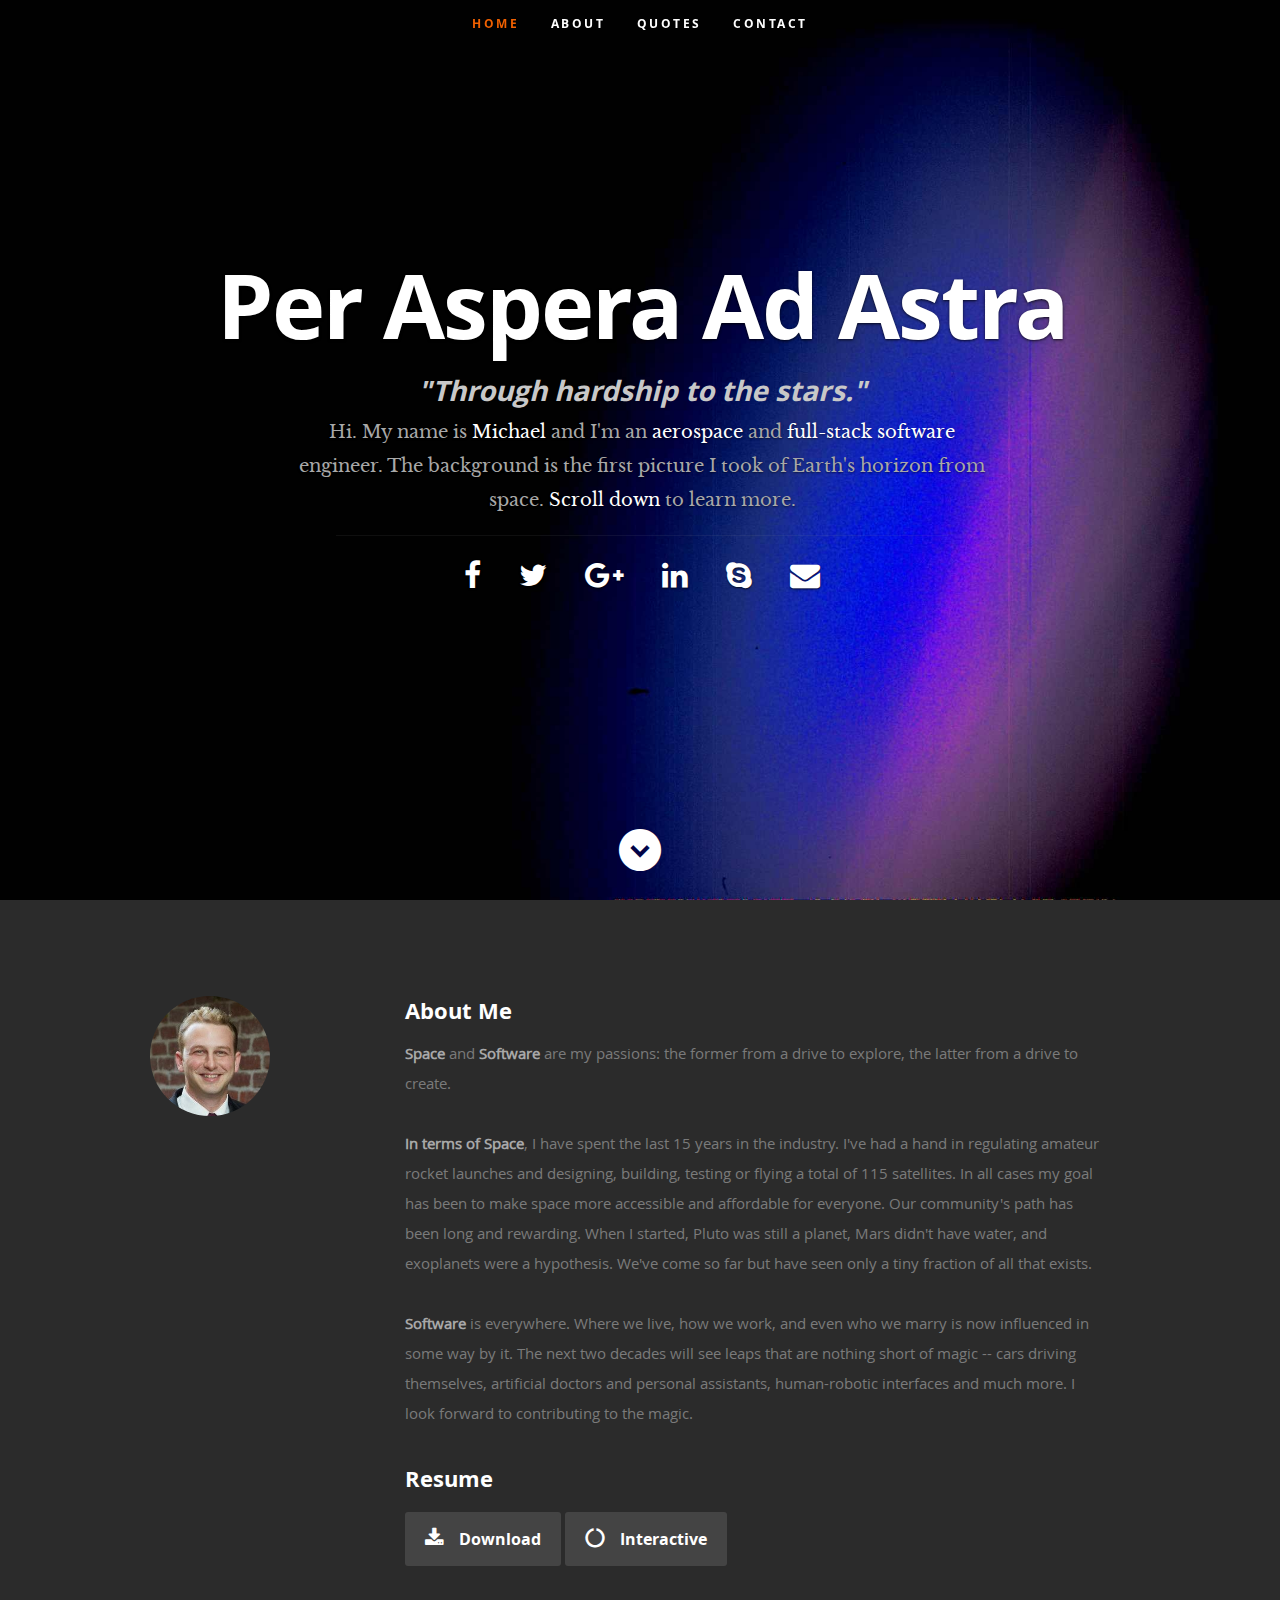
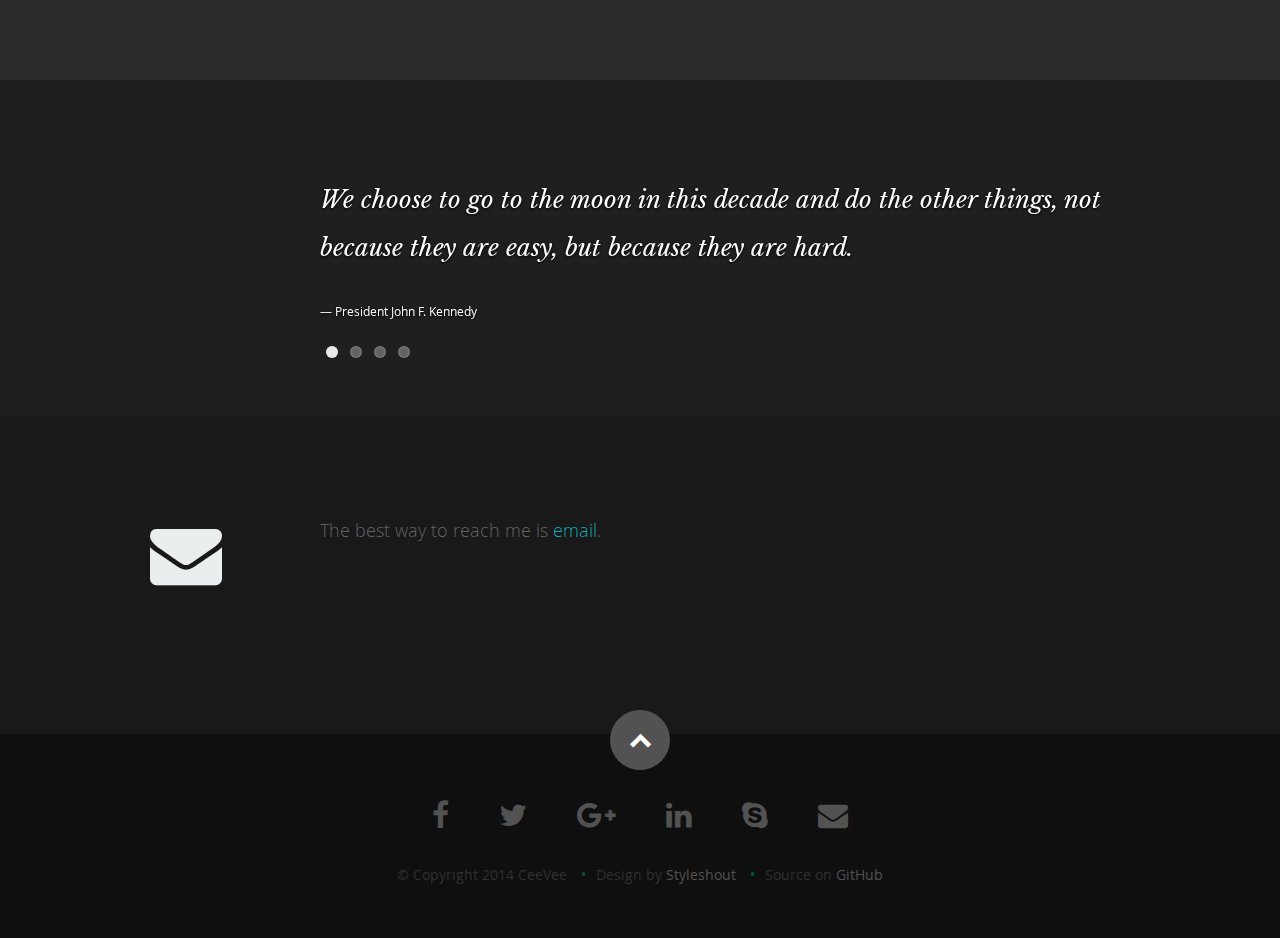
==== commit 77c1f79f: "Update resume" ====
--- a/static_website/index.html
+++ b/static_website/index.html
@@ -94,11 +94,10 @@
             <h2>About Me</h2>
 
             <p><span>Space</span> and <span>Software</span> are my passions: the former from a drive to explore, the latter from a drive to create. </p>
-            <p><span>In terms of Space</span>, I have spent the last 15 years in the industry. I've had a hand in regulating amateur rocket launches and designing, building, testing or flying a total of 115 satellites. In all cases my goal has been to make space more accessible and affordable for everyone. The path our community has taken has been long and rewarding. When I started, Pluto was still a planet, Mars didn't have water, and exoplanets were a hypothesis. We've come so far and yet have seen only a tiny fraction of all that exists. It's an exciting and endless frontier.
+            <p><span>In terms of Space</span>, I have spent the last 15 years in the industry. I've had a hand in regulating amateur rocket launches and designing, building, testing or flying a total of 115 satellites. In all cases my goal has been to make space more accessible and affordable for everyone. Our community's path has been long and rewarding. When I started, Pluto was still a planet, Mars didn't have water, and exoplanets were a hypothesis. We've come so far but have seen only a tiny fraction of all that exists.
             </p>
-            <p><span>When it comes to Software</span>, its tangible presence in our world is incredible. Where we live, how we work, and even who we marry is now influenced in some way by software. It is as ubiquitouos as air and yet we've only just begun. The next two decades will see leaps that are nothing short of magic -- cars driving themselves, artificial doctors and personal assistants, human-robotic interfaces and much more. I look forward to contributing to the magic. 
+            <p><span>Software</span> is everywhere. Where we live, how we work, and even who we marry is now influenced in some way by it. The next two decades will see leaps that are nothing short of magic -- cars driving themselves, artificial doctors and personal assistants, human-robotic interfaces and much more. I look forward to contributing to the magic.
             </p>
-            <p>In both fields, we are navigating an incredible wave. I'm confident that our collective knowledge and dedication will be up to the challenge.</p>
 
             <div class="row">
                <div class="columns download">
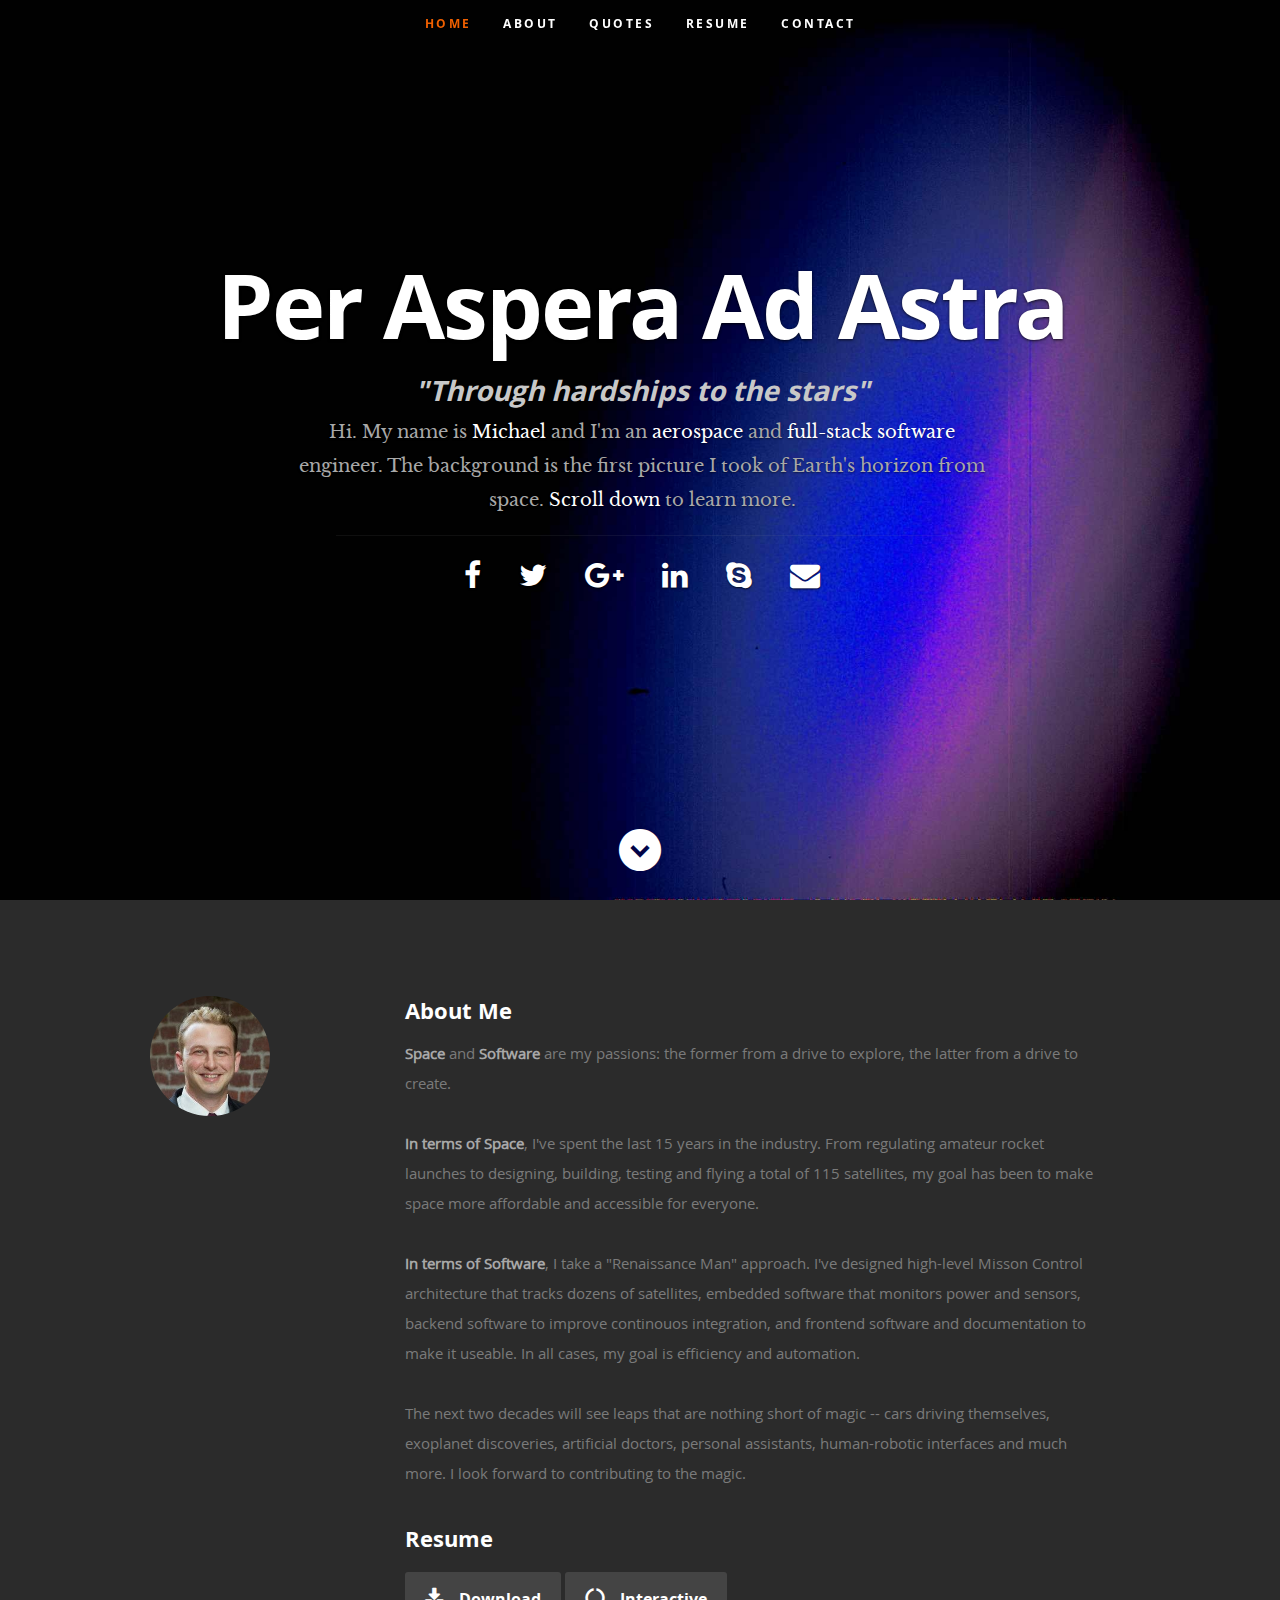
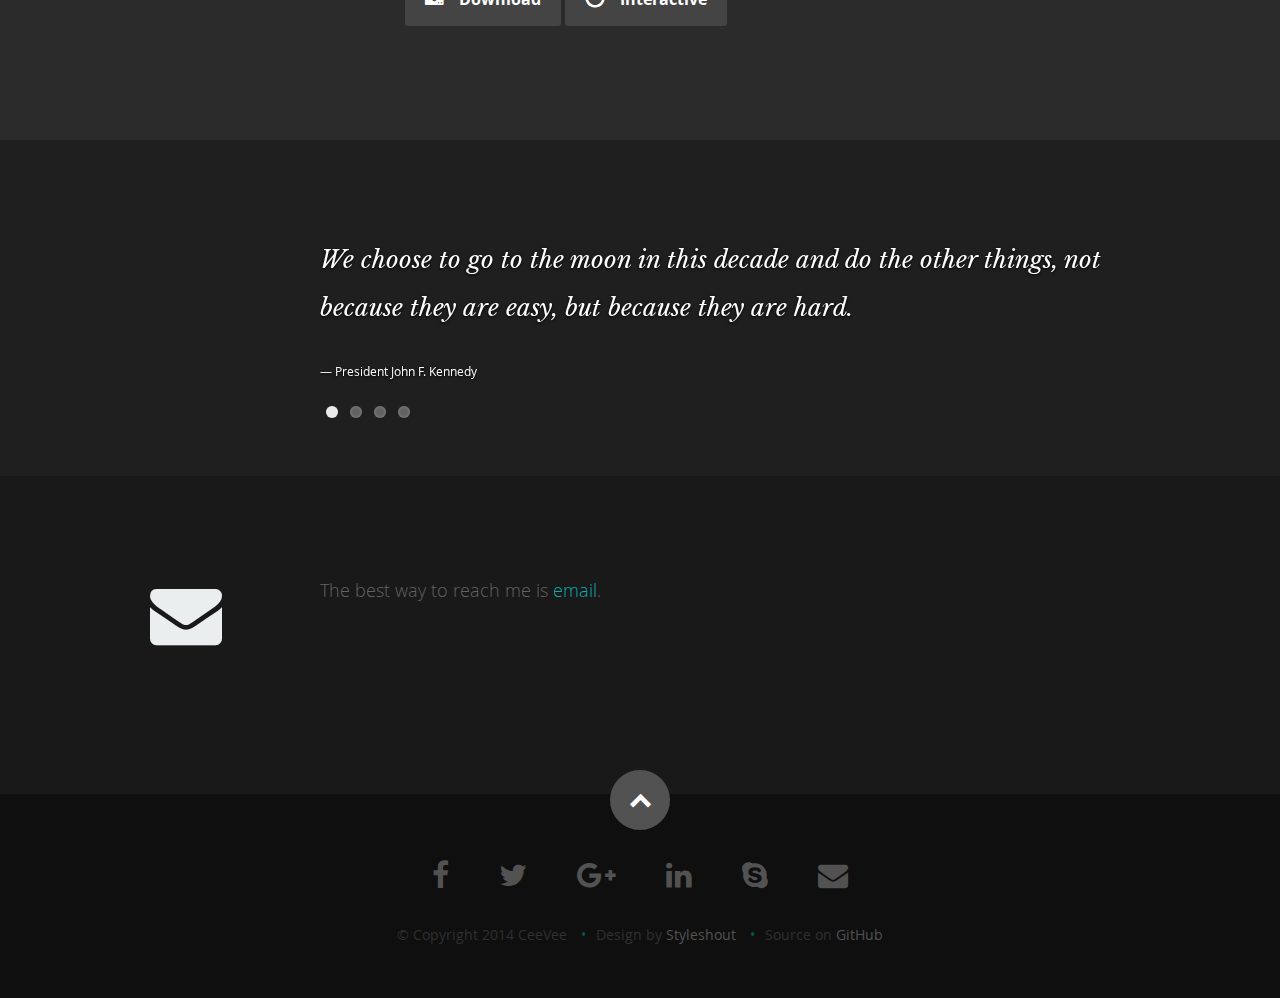
==== commit 0ddd618d: "Update intro and add resume navlink" ====
--- a/static_website/index.html
+++ b/static_website/index.html
@@ -49,6 +49,7 @@
             <li class="current"><a class="smoothscroll" href="#home">Home</a></li>
             <li><a class="smoothscroll" href="#about">about</a></li>
             <li><a class="smoothscroll" href="#quotes">quotes</a></li>
+            <li><a class="navlink" href="/resume">resume</a></li>
             <li><a class="smoothscroll" href="#contact">contact</a></li>
          </ul> <!-- end #nav -->
 
@@ -57,7 +58,7 @@
       <div class="row banner">
          <div class="banner-text">
             <h1 id="titlebanner" class="responsive-headline">Per Aspera Ad Astra</h1>
-            <h2>"Through hardship to the stars."</h2><h3>Hi. My name is <span>Michael</span> and I'm an <span>aerospace</span> and <span>full-stack software</span> engineer. The background is the first picture I took of Earth's horizon from space. <a class="smoothscroll" href="#about">Scroll down</a> to learn more.</h3>
+            <h2>"Through hardships to the stars"</h2><h3>Hi. My name is <span>Michael</span> and I'm an <span>aerospace</span> and <span>full-stack software</span> engineer. The background is the first picture I took of Earth's horizon from space. <a class="smoothscroll" href="#about">Scroll down</a> to learn more.</h3>
             <hr />
             <ul class="social">
                <li><a href="https://www.facebook.com/MichaelAherne"><i class="fa fa-facebook"></i></a></li>
@@ -94,9 +95,12 @@
             <h2>About Me</h2>
 
             <p><span>Space</span> and <span>Software</span> are my passions: the former from a drive to explore, the latter from a drive to create. </p>
-            <p><span>In terms of Space</span>, I have spent the last 15 years in the industry. I've had a hand in regulating amateur rocket launches and designing, building, testing or flying a total of 115 satellites. In all cases my goal has been to make space more accessible and affordable for everyone. Our community's path has been long and rewarding. When I started, Pluto was still a planet, Mars didn't have water, and exoplanets were a hypothesis. We've come so far but have seen only a tiny fraction of all that exists.
+            <p><span>In terms of Space</span>, I've spent the last 15 years in the industry. From regulating amateur rocket launches to designing, building, testing and flying a total of 115 satellites, my goal has been to make space more affordable and accessible for everyone.
             </p>
-            <p><span>Software</span> is everywhere. Where we live, how we work, and even who we marry is now influenced in some way by it. The next two decades will see leaps that are nothing short of magic -- cars driving themselves, artificial doctors and personal assistants, human-robotic interfaces and much more. I look forward to contributing to the magic.
+            <p><span>In terms of Software</span>, I take a "Renaissance Man" approach. I've designed high-level Misson Control architecture that tracks dozens of satellites, embedded software that monitors power and sensors, backend software to improve continouos integration, and frontend software and documentation to make it useable. In all cases, my goal is efficiency and automation.
+            </p>
+            <p>
+            The next two decades will see leaps that are nothing short of magic -- cars driving themselves, exoplanet discoveries, artificial doctors, personal assistants, human-robotic interfaces and much more. I look forward to contributing to the magic.
             </p>
 
             <div class="row">
@@ -104,7 +108,7 @@
                <h2>Resume</h2>
                   <p>
                      <a href="downloads/resume.pdf" class="button"><i class="fa fa-download"></i>Download</a>
-                     <a href="/resume" target="_blank" class="button"><i class="fa fa-circle-o-notch fa-spin"></i>Interactive</a>
+                     <a href="/resume" class="button"><i class="fa fa-circle-o-notch fa-spin"></i>Interactive</a>
                   </p>
                </div>
             </div> <!-- end row -->
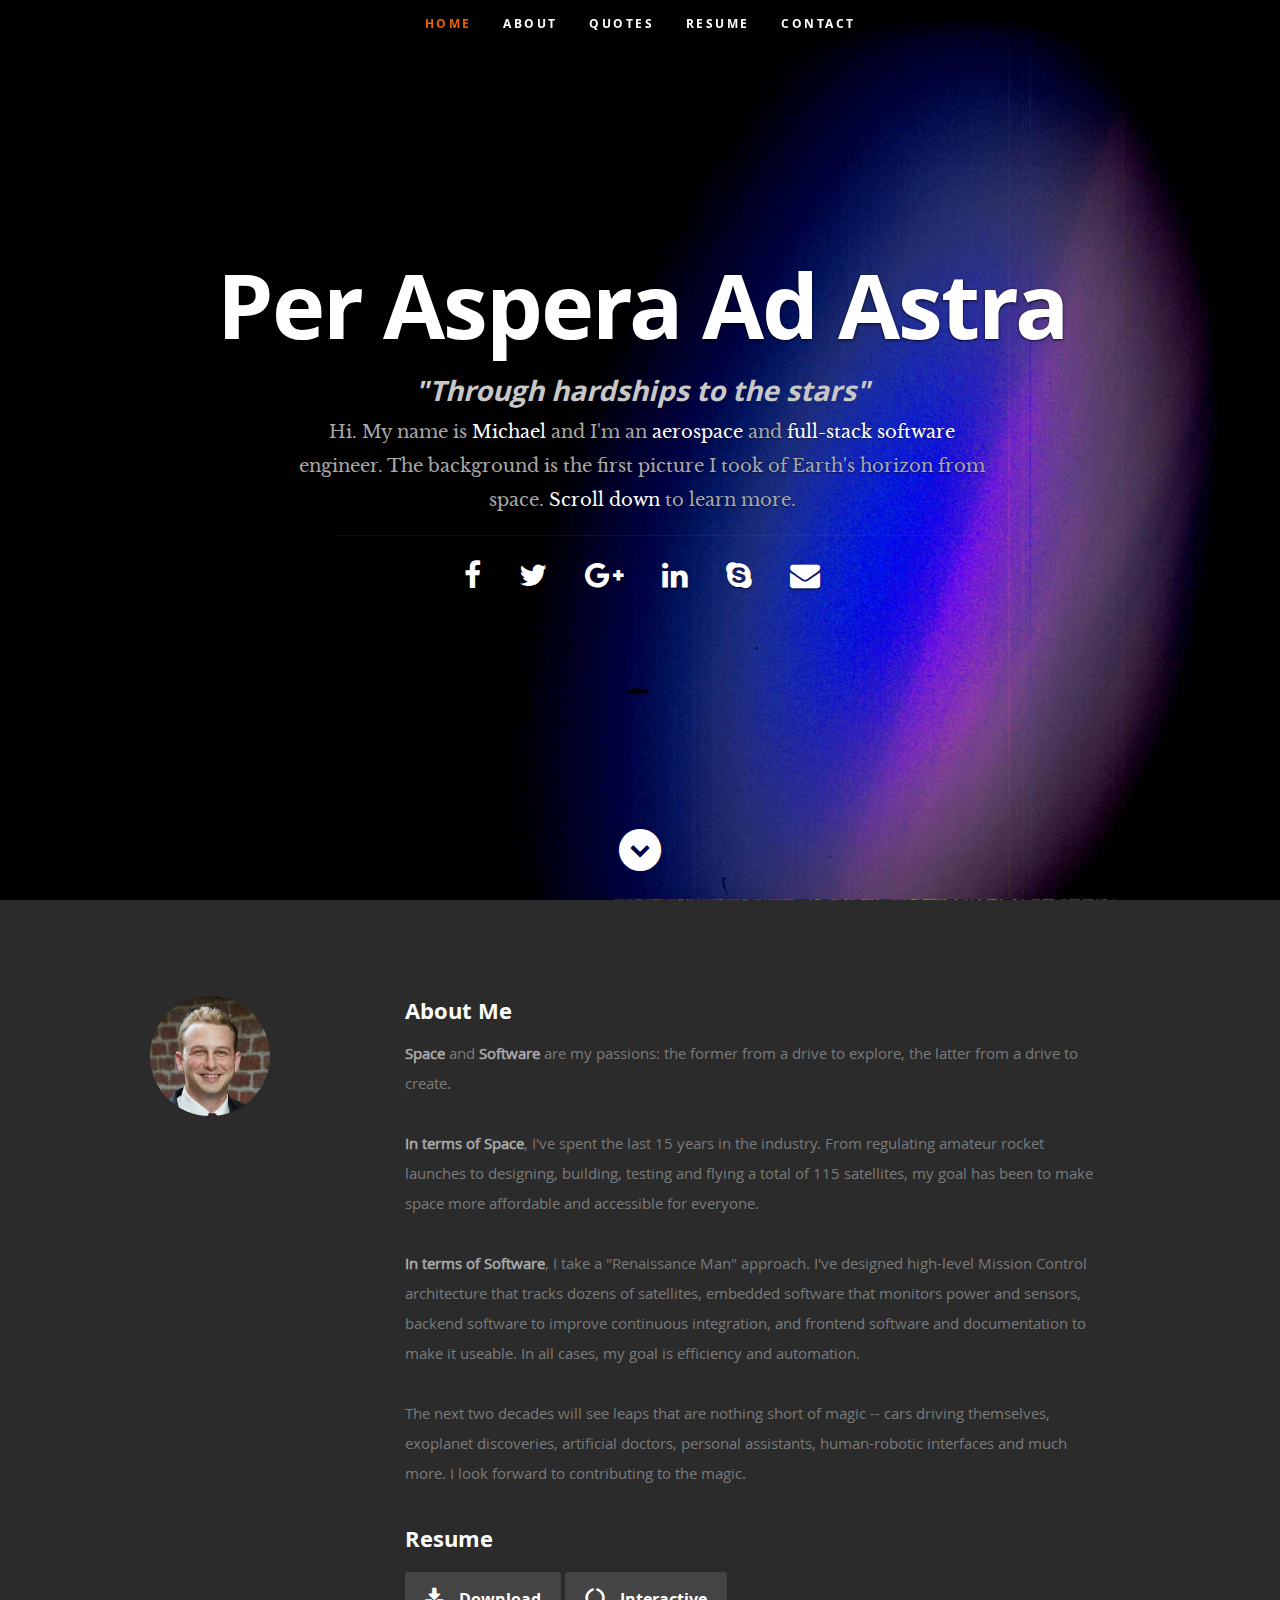
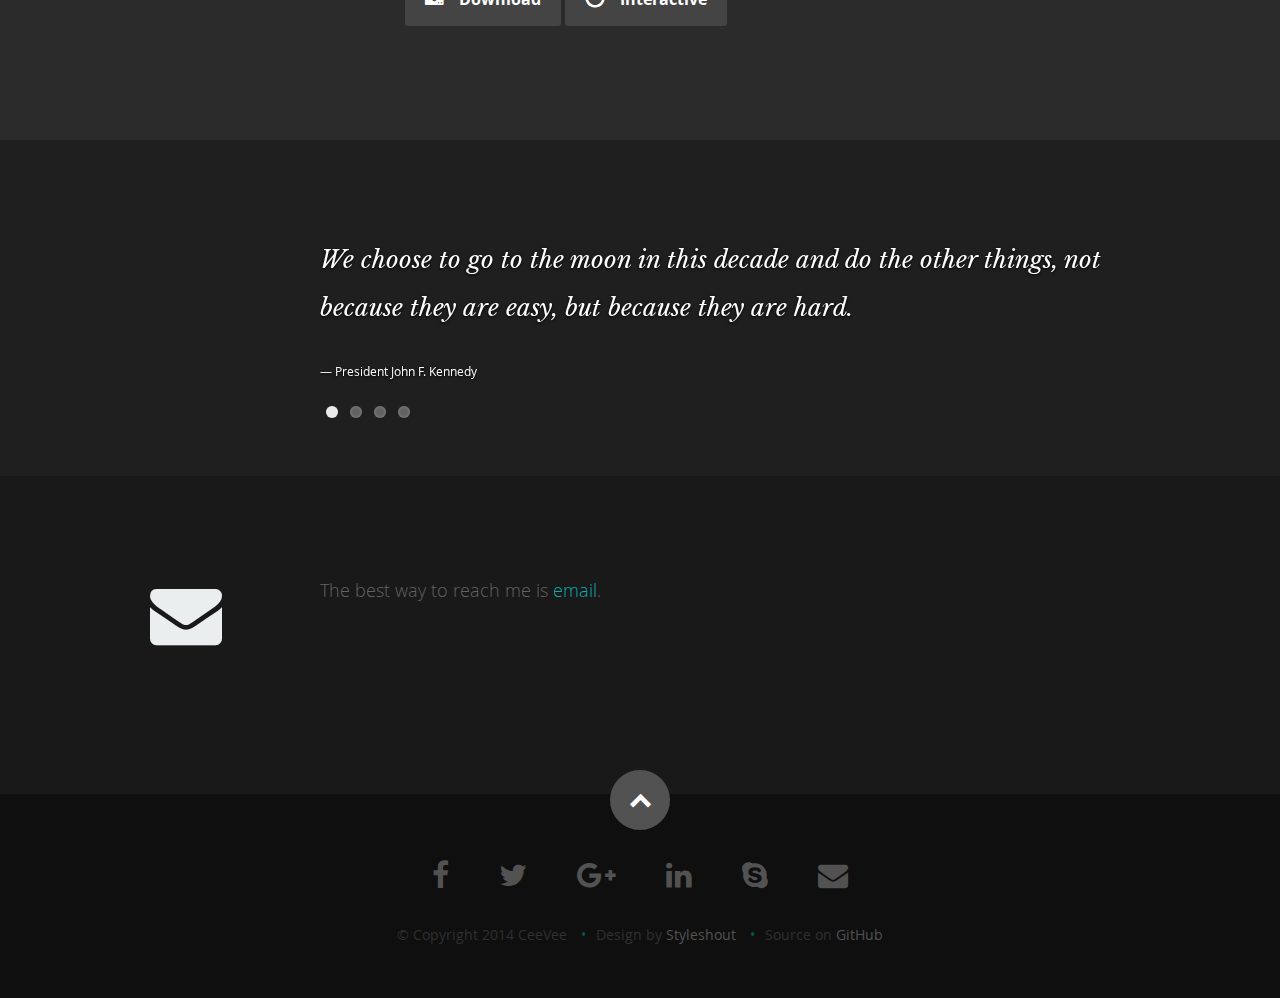
==== commit 64d79461: "minor typos" ====
--- a/static_website/index.html
+++ b/static_website/index.html
@@ -97,7 +97,7 @@
             <p><span>Space</span> and <span>Software</span> are my passions: the former from a drive to explore, the latter from a drive to create. </p>
             <p><span>In terms of Space</span>, I've spent the last 15 years in the industry. From regulating amateur rocket launches to designing, building, testing and flying a total of 115 satellites, my goal has been to make space more affordable and accessible for everyone.
             </p>
-            <p><span>In terms of Software</span>, I take a "Renaissance Man" approach. I've designed high-level Misson Control architecture that tracks dozens of satellites, embedded software that monitors power and sensors, backend software to improve continouos integration, and frontend software and documentation to make it useable. In all cases, my goal is efficiency and automation.
+            <p><span>In terms of Software</span>, I take a "Renaissance Man" approach. I've designed high-level Mission Control architecture that tracks dozens of satellites, embedded software that monitors power and sensors, backend software to improve continuous integration, and frontend software and documentation to make it useable. In all cases, my goal is efficiency and automation.
             </p>
             <p>
             The next two decades will see leaps that are nothing short of magic -- cars driving themselves, exoplanet discoveries, artificial doctors, personal assistants, human-robotic interfaces and much more. I look forward to contributing to the magic.
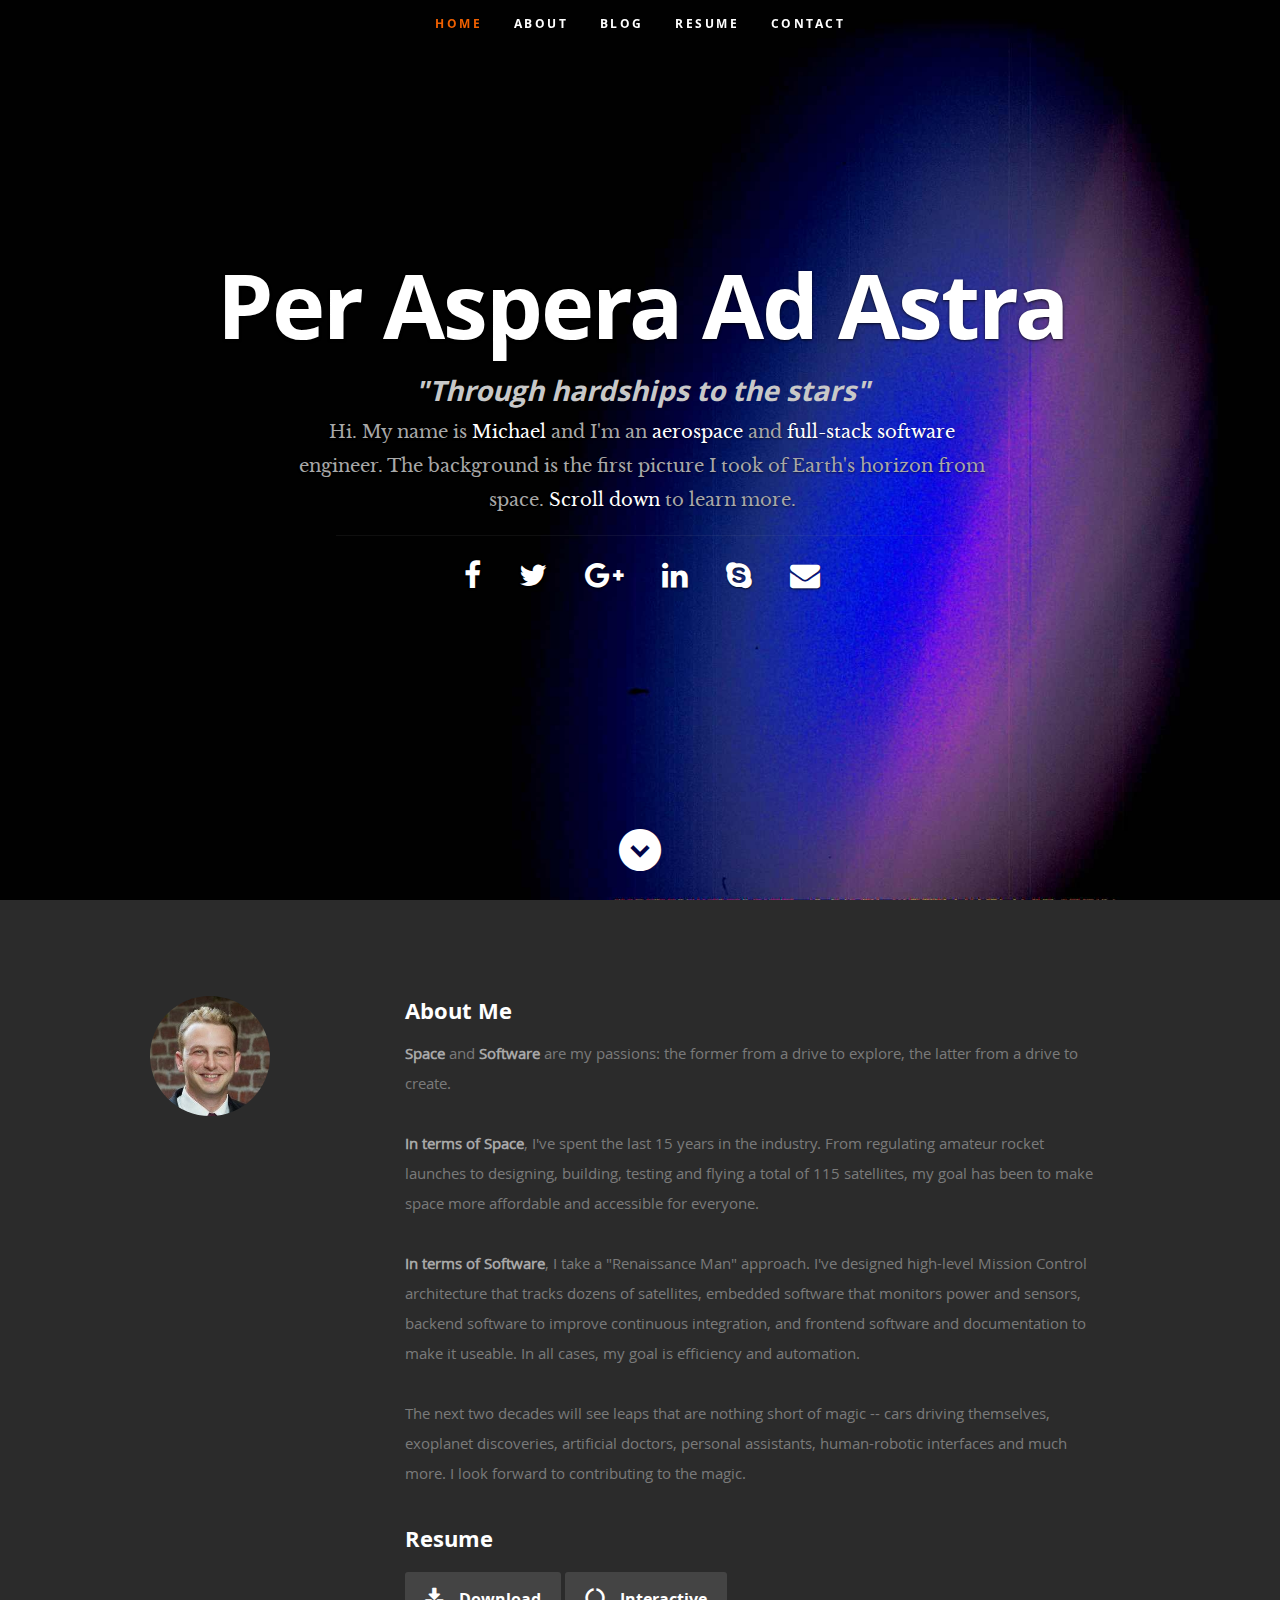
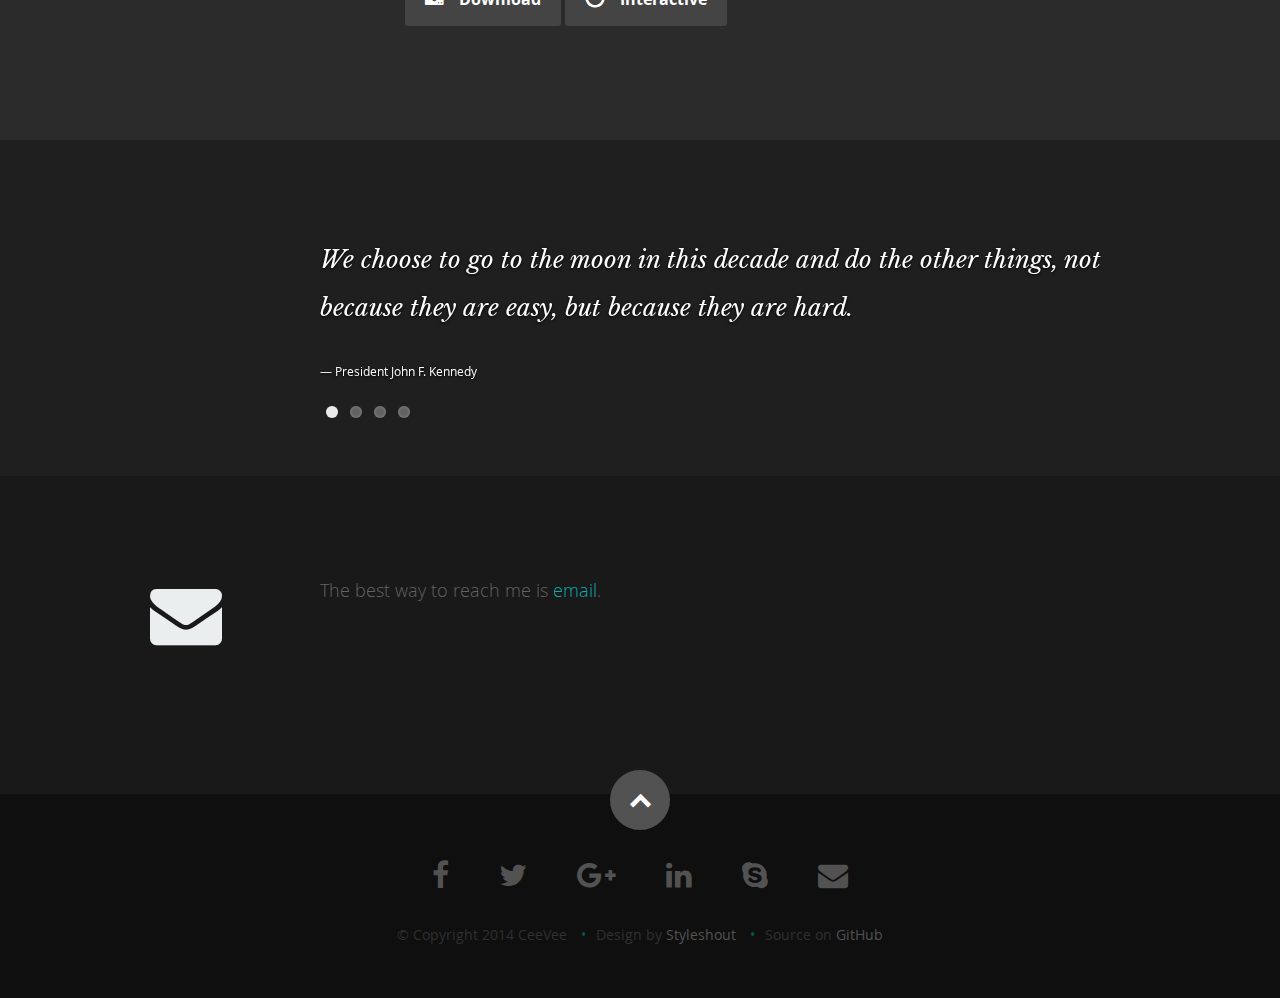
==== commit c1ade21f: "Link to blog" ====
--- a/static_website/index.html
+++ b/static_website/index.html
@@ -48,7 +48,7 @@
          <ul id="nav" class="nav">
             <li class="current"><a class="smoothscroll" href="#home">Home</a></li>
             <li><a class="smoothscroll" href="#about">about</a></li>
-            <li><a class="smoothscroll" href="#quotes">quotes</a></li>
+            <li><a class="navlink" href="/blog">blog</a></li>
             <li><a class="navlink" href="/resume">resume</a></li>
             <li><a class="smoothscroll" href="#contact">contact</a></li>
          </ul> <!-- end #nav -->
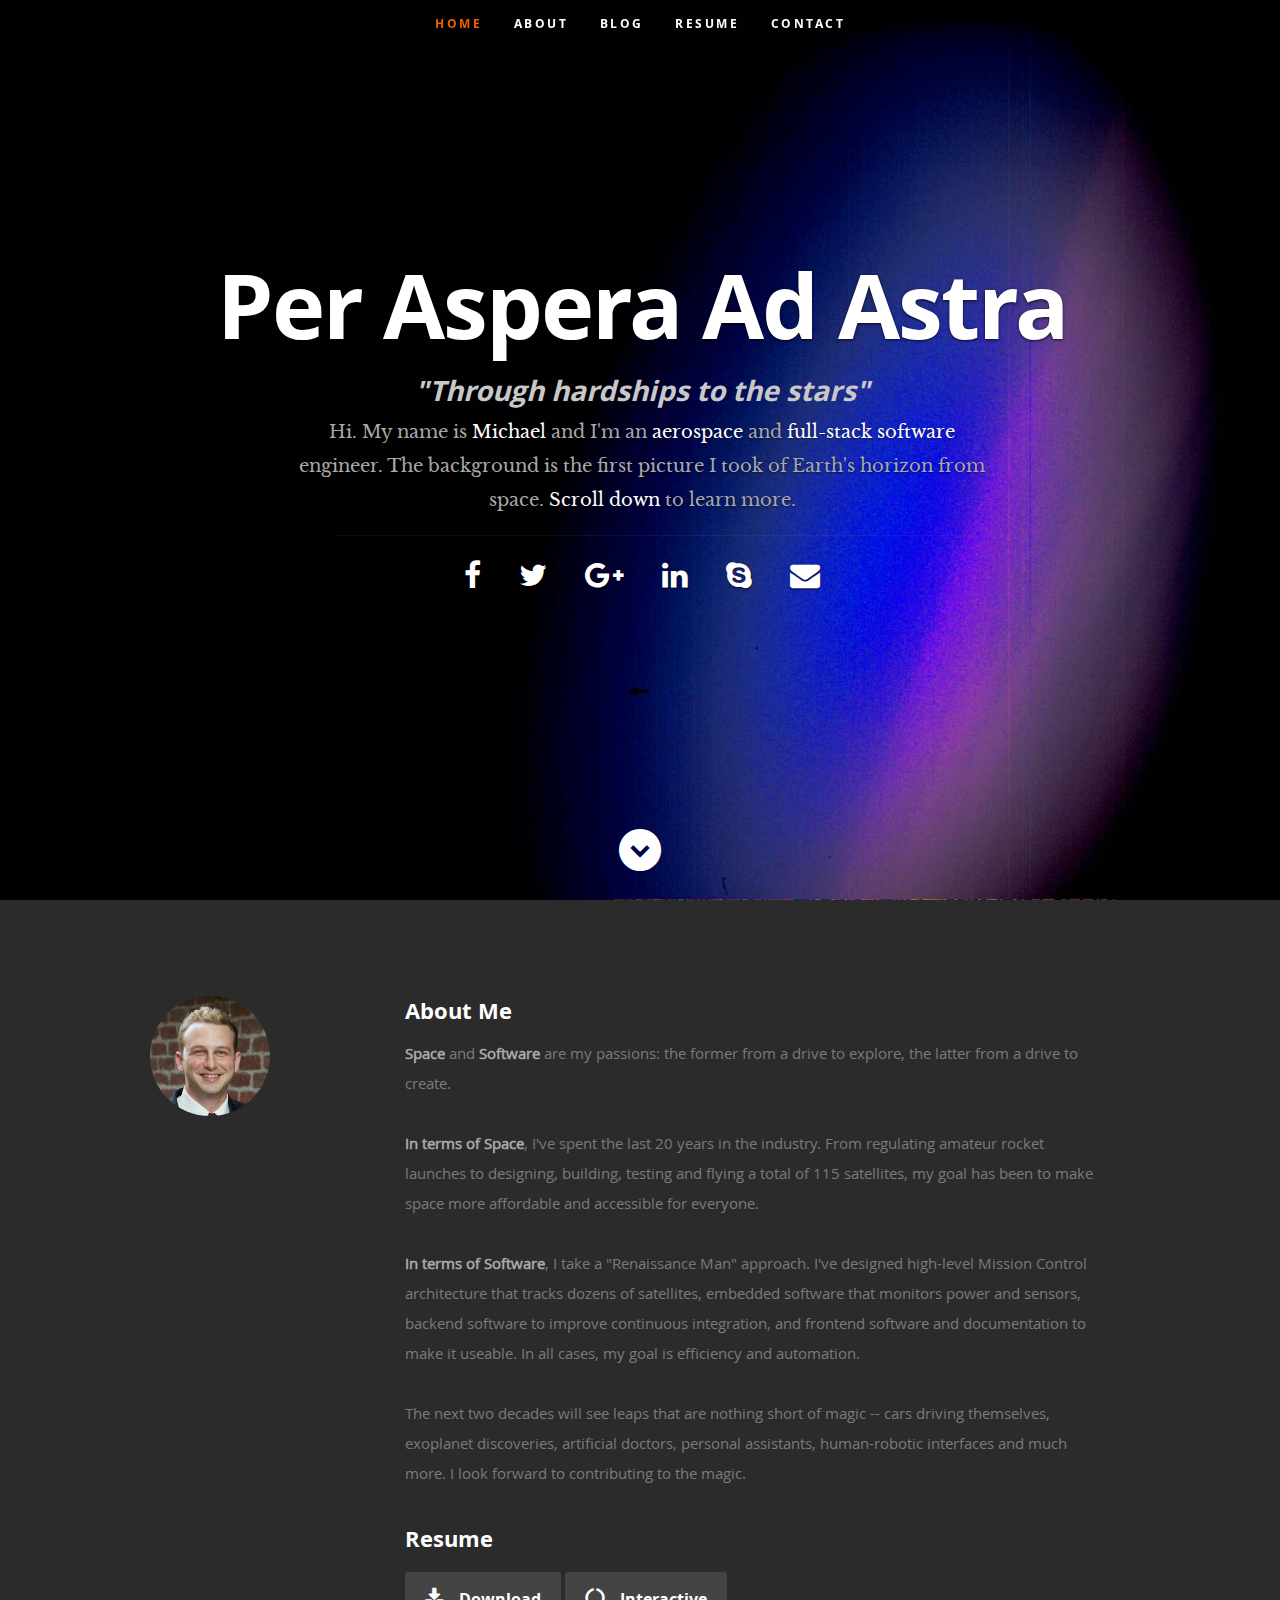
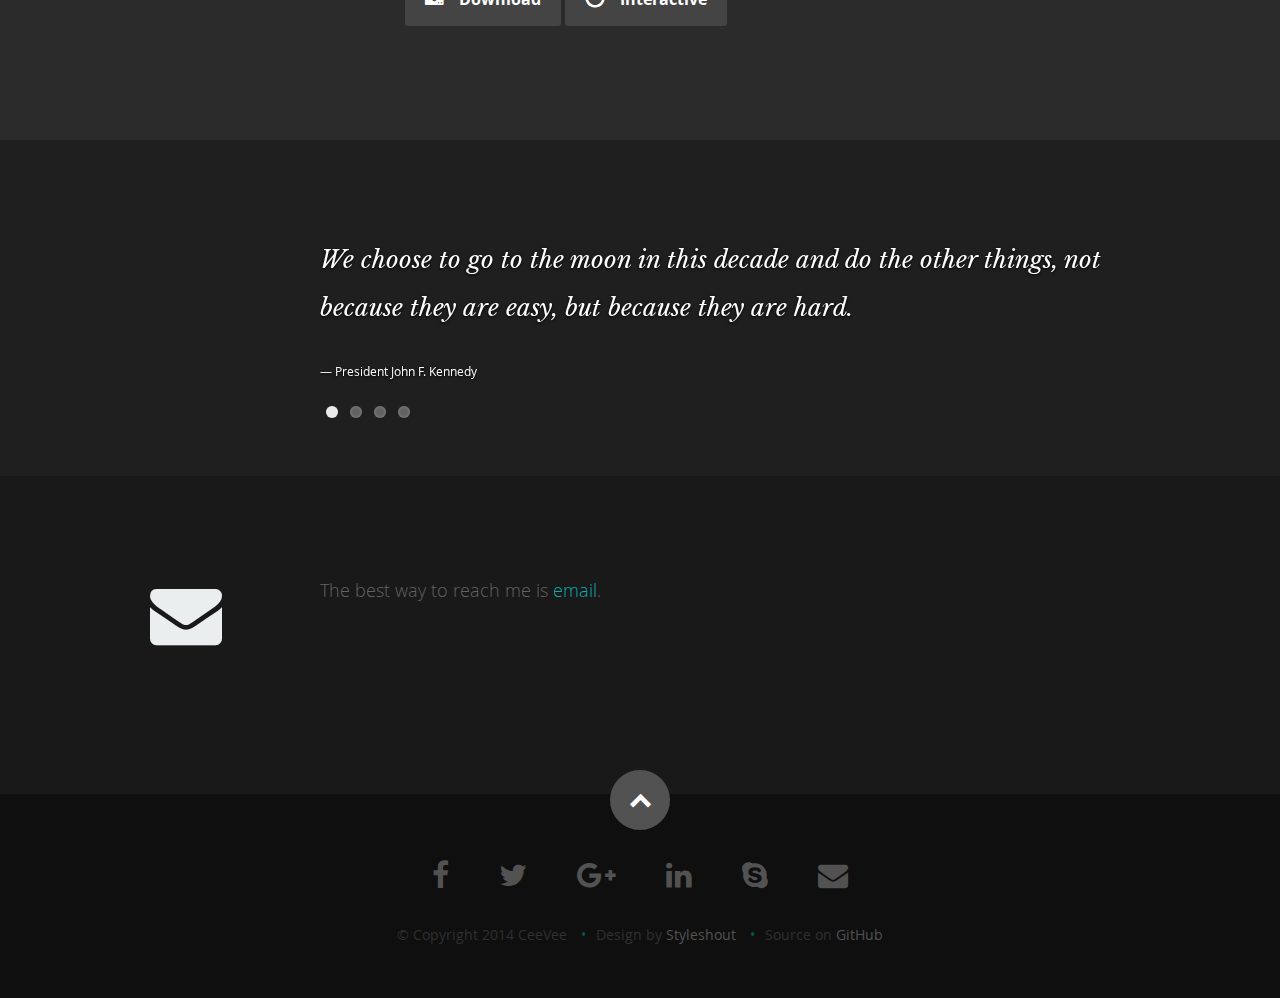
==== commit 6796722f: "Update resume" ====
--- a/static_website/index.html
+++ b/static_website/index.html
@@ -95,7 +95,7 @@
             <h2>About Me</h2>
 
             <p><span>Space</span> and <span>Software</span> are my passions: the former from a drive to explore, the latter from a drive to create. </p>
-            <p><span>In terms of Space</span>, I've spent the last 15 years in the industry. From regulating amateur rocket launches to designing, building, testing and flying a total of 115 satellites, my goal has been to make space more affordable and accessible for everyone.
+            <p><span>In terms of Space</span>, I've spent the last 20 years in the industry. From regulating amateur rocket launches to designing, building, testing and flying a total of 115 satellites, my goal has been to make space more affordable and accessible for everyone.
             </p>
             <p><span>In terms of Software</span>, I take a "Renaissance Man" approach. I've designed high-level Mission Control architecture that tracks dozens of satellites, embedded software that monitors power and sensors, backend software to improve continuous integration, and frontend software and documentation to make it useable. In all cases, my goal is efficiency and automation.
             </p>
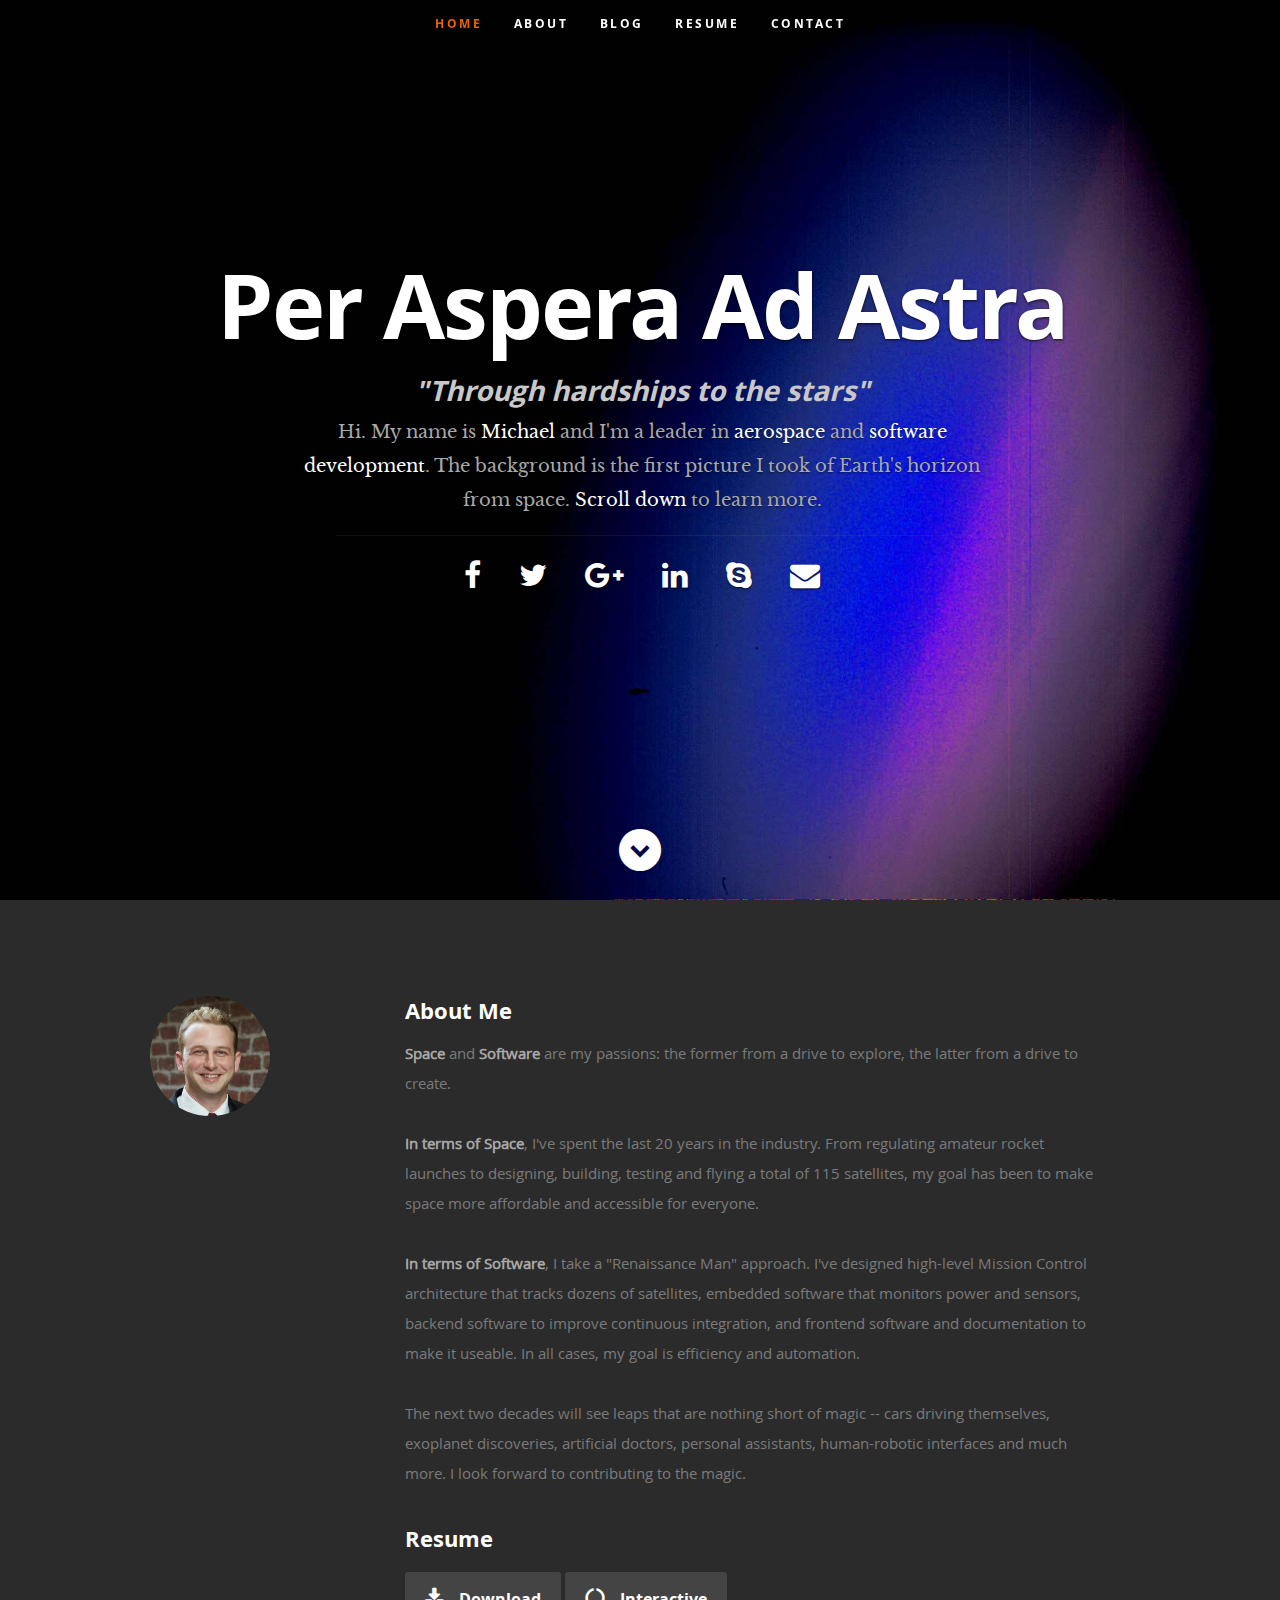
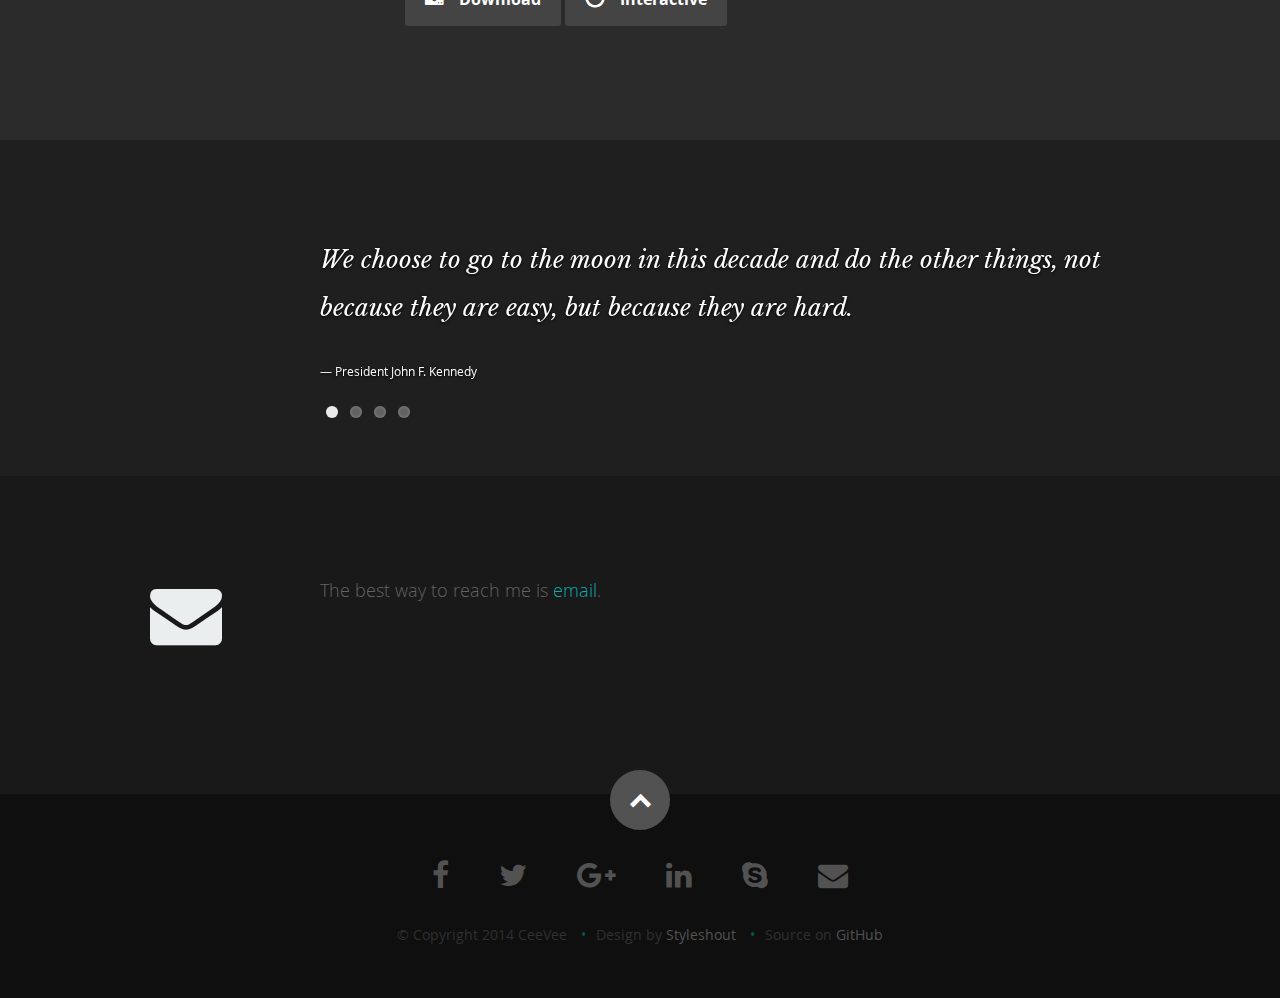
==== commit 72e24d56: "update site" ====
--- a/static_website/index.html
+++ b/static_website/index.html
@@ -58,7 +58,7 @@
       <div class="row banner">
          <div class="banner-text">
             <h1 id="titlebanner" class="responsive-headline">Per Aspera Ad Astra</h1>
-            <h2>"Through hardships to the stars"</h2><h3>Hi. My name is <span>Michael</span> and I'm an <span>aerospace</span> and <span>full-stack software</span> engineer. The background is the first picture I took of Earth's horizon from space. <a class="smoothscroll" href="#about">Scroll down</a> to learn more.</h3>
+            <h2>"Through hardships to the stars"</h2><h3>Hi. My name is <span>Michael</span> and I'm a leader in <span>aerospace</span> and <span>software development</span>. The background is the first picture I took of Earth's horizon from space. <a class="smoothscroll" href="#about">Scroll down</a> to learn more.</h3>
             <hr />
             <ul class="social">
                <li><a href="https://www.facebook.com/MichaelAherne"><i class="fa fa-facebook"></i></a></li>
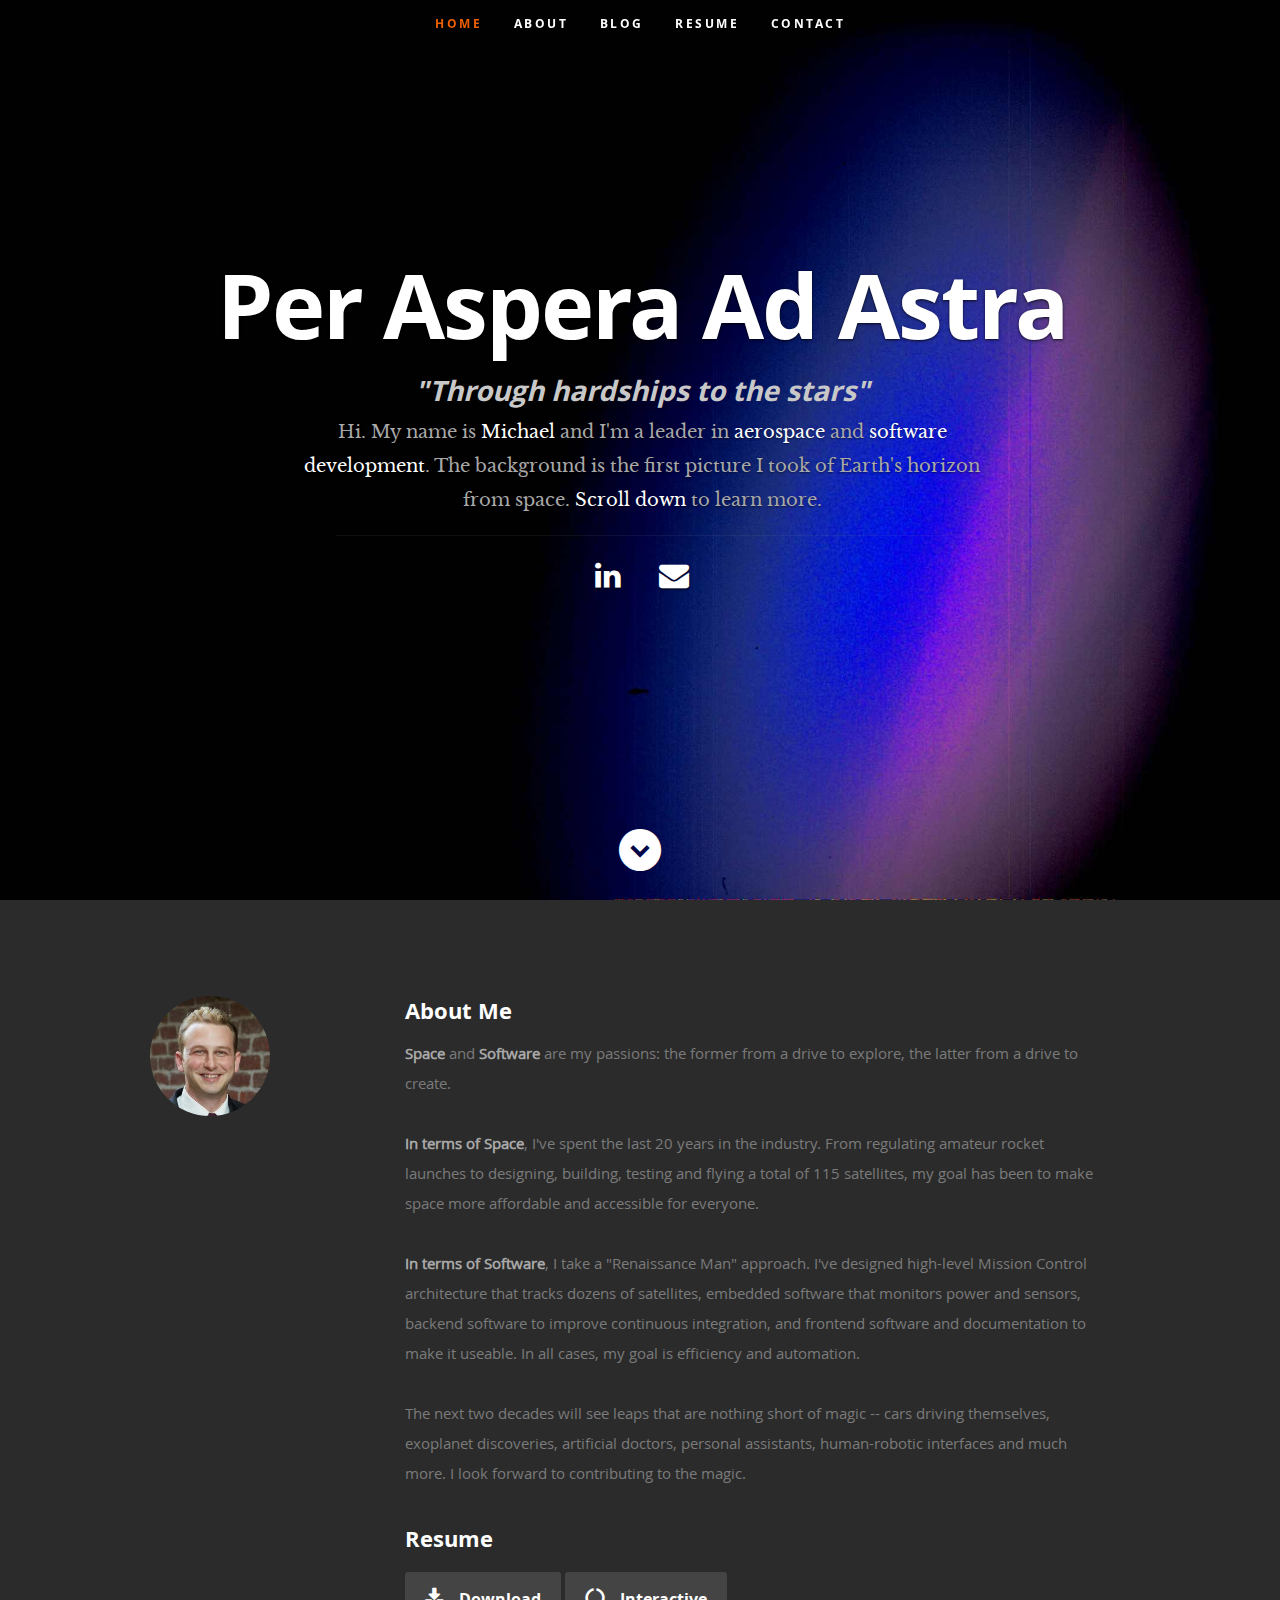
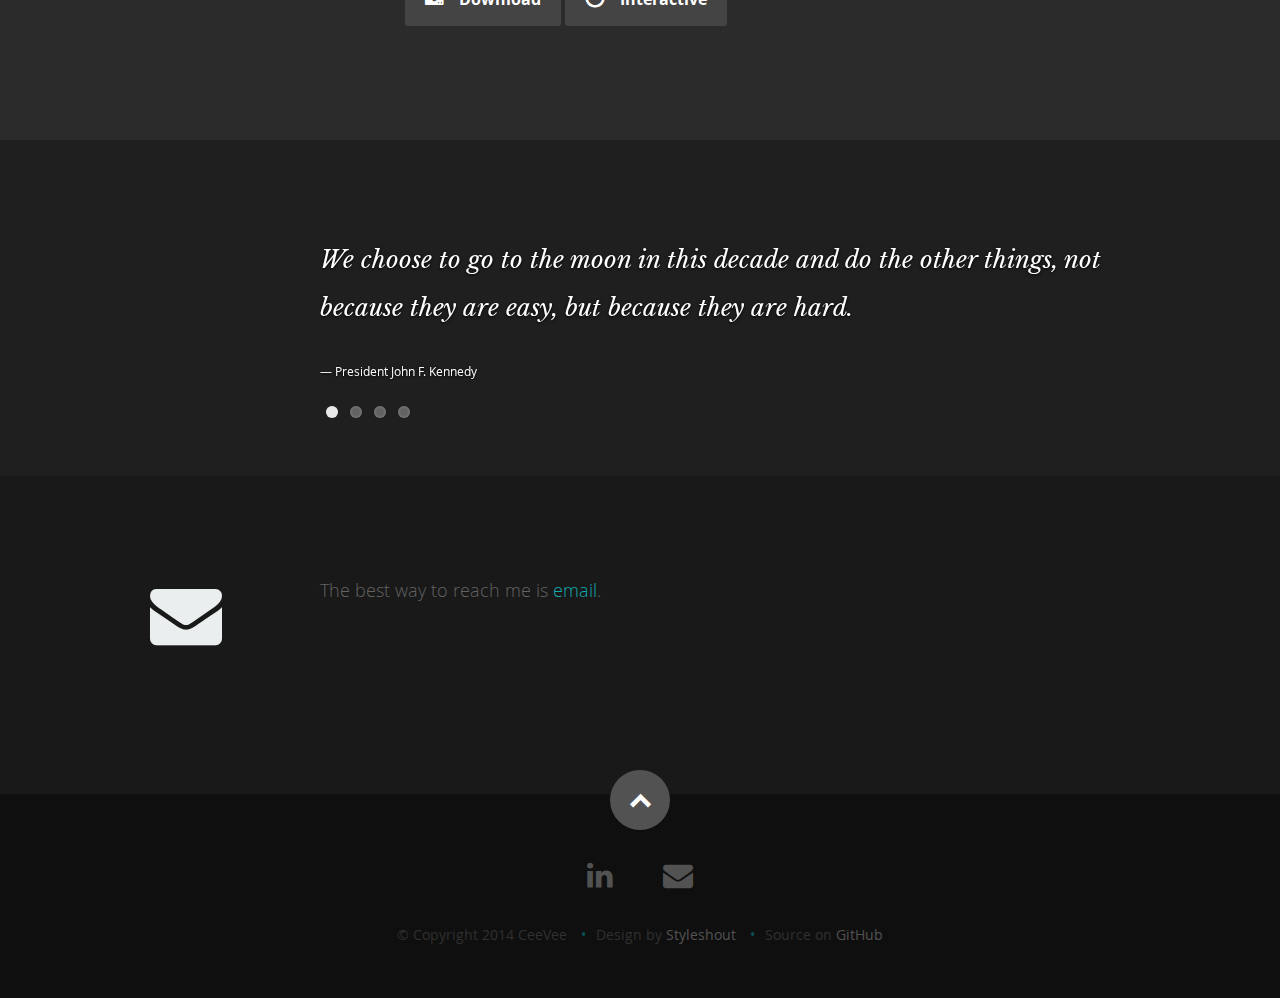
==== commit d7eb9ab3: "remove most socials" ====
--- a/static_website/index.html
+++ b/static_website/index.html
@@ -61,11 +61,7 @@
             <h2>"Through hardships to the stars"</h2><h3>Hi. My name is <span>Michael</span> and I'm a leader in <span>aerospace</span> and <span>software development</span>. The background is the first picture I took of Earth's horizon from space. <a class="smoothscroll" href="#about">Scroll down</a> to learn more.</h3>
             <hr />
             <ul class="social">
-               <li><a href="https://www.facebook.com/MichaelAherne"><i class="fa fa-facebook"></i></a></li>
-               <li><a href="https://twitter.com/MikeTwo345"><i class="fa fa-twitter"></i></a></li>
-               <li><a href="https://plus.google.com/+MichaelRicksAherne"><i class="fa fa-google-plus"></i></a></li>
                <li><a href="https://www.linkedin.com/in/miketwo"><i class="fa fa-linkedin"></i></a></li>
-               <li><a href="skype:miketwo345?call"><i class="fa fa-skype"></i></a></li>
                <li><a href="mailto:miketwo@gmail.com"><i class="fa fa-envelope"></i></a></li>
             </ul>
          </div>
@@ -214,11 +210,7 @@
          <div class="twelve columns">
 
             <ul class="social-links">
-               <li><a href="https://www.facebook.com/MichaelAherne"><i class="fa fa-facebook"></i></a></li>
-               <li><a href="https://twitter.com/MikeTwo345"><i class="fa fa-twitter"></i></a></li>
-               <li><a href="https://plus.google.com/+MichaelRicksAherne"><i class="fa fa-google-plus"></i></a></li>
                <li><a href="https://www.linkedin.com/in/miketwo"><i class="fa fa-linkedin"></i></a></li>
-               <li><a href="skype:miketwo345?call"><i class="fa fa-skype"></i></a></li>
                <li><a href="mailto:miketwo@gmail.com"><i class="fa fa-envelope"></i></a></li>
             </ul>
 
